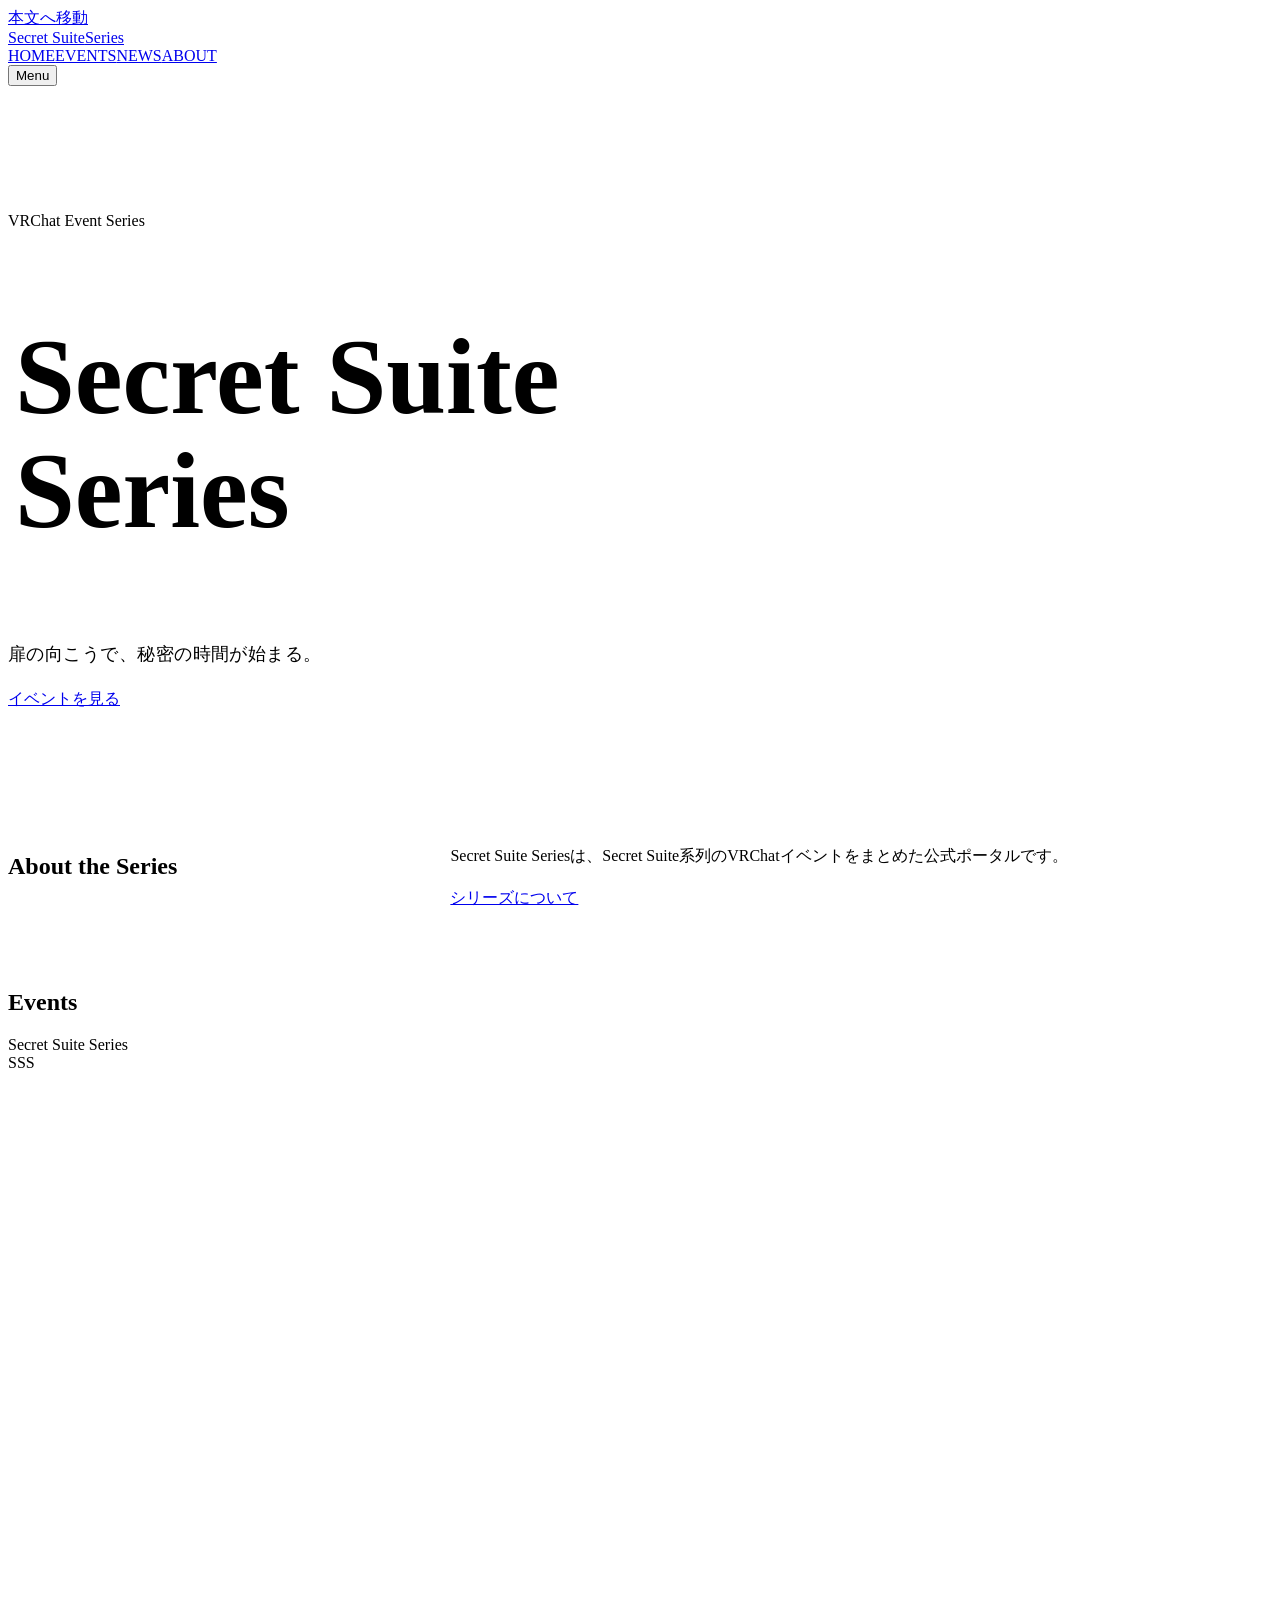
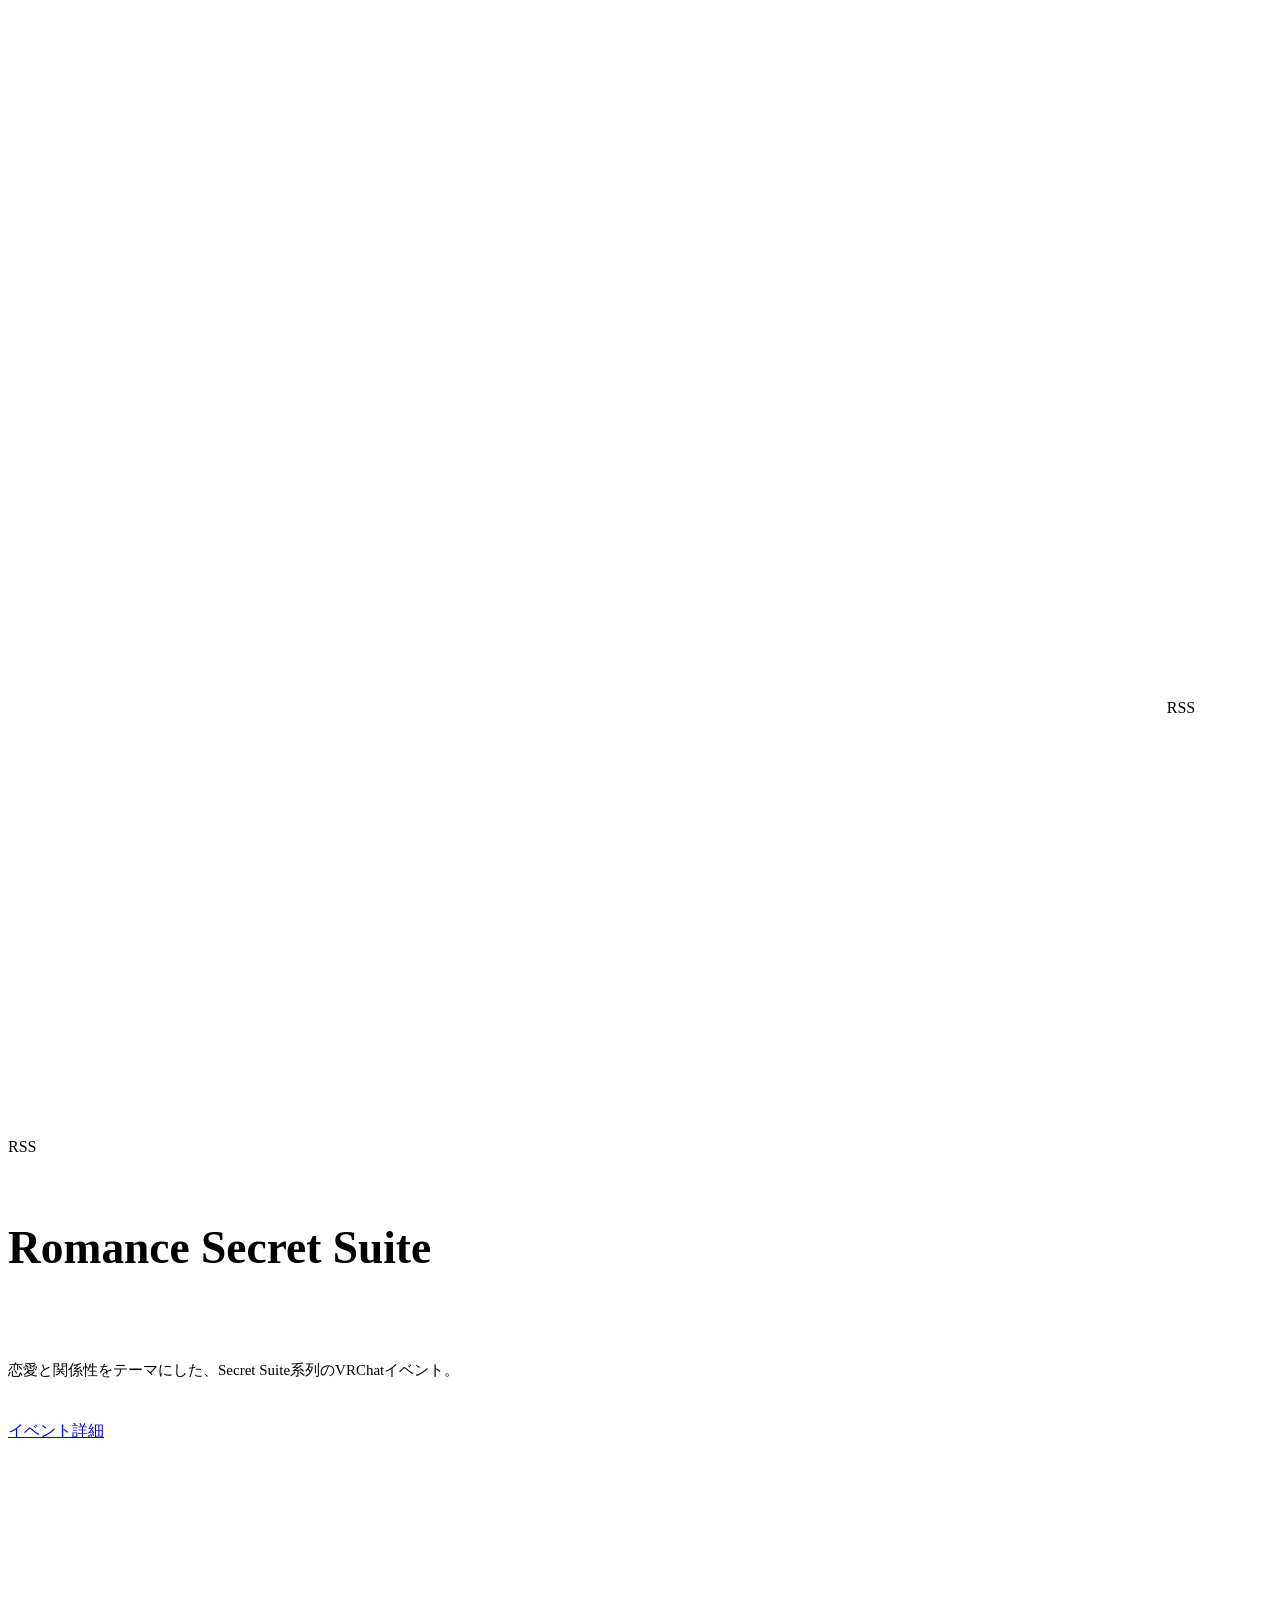
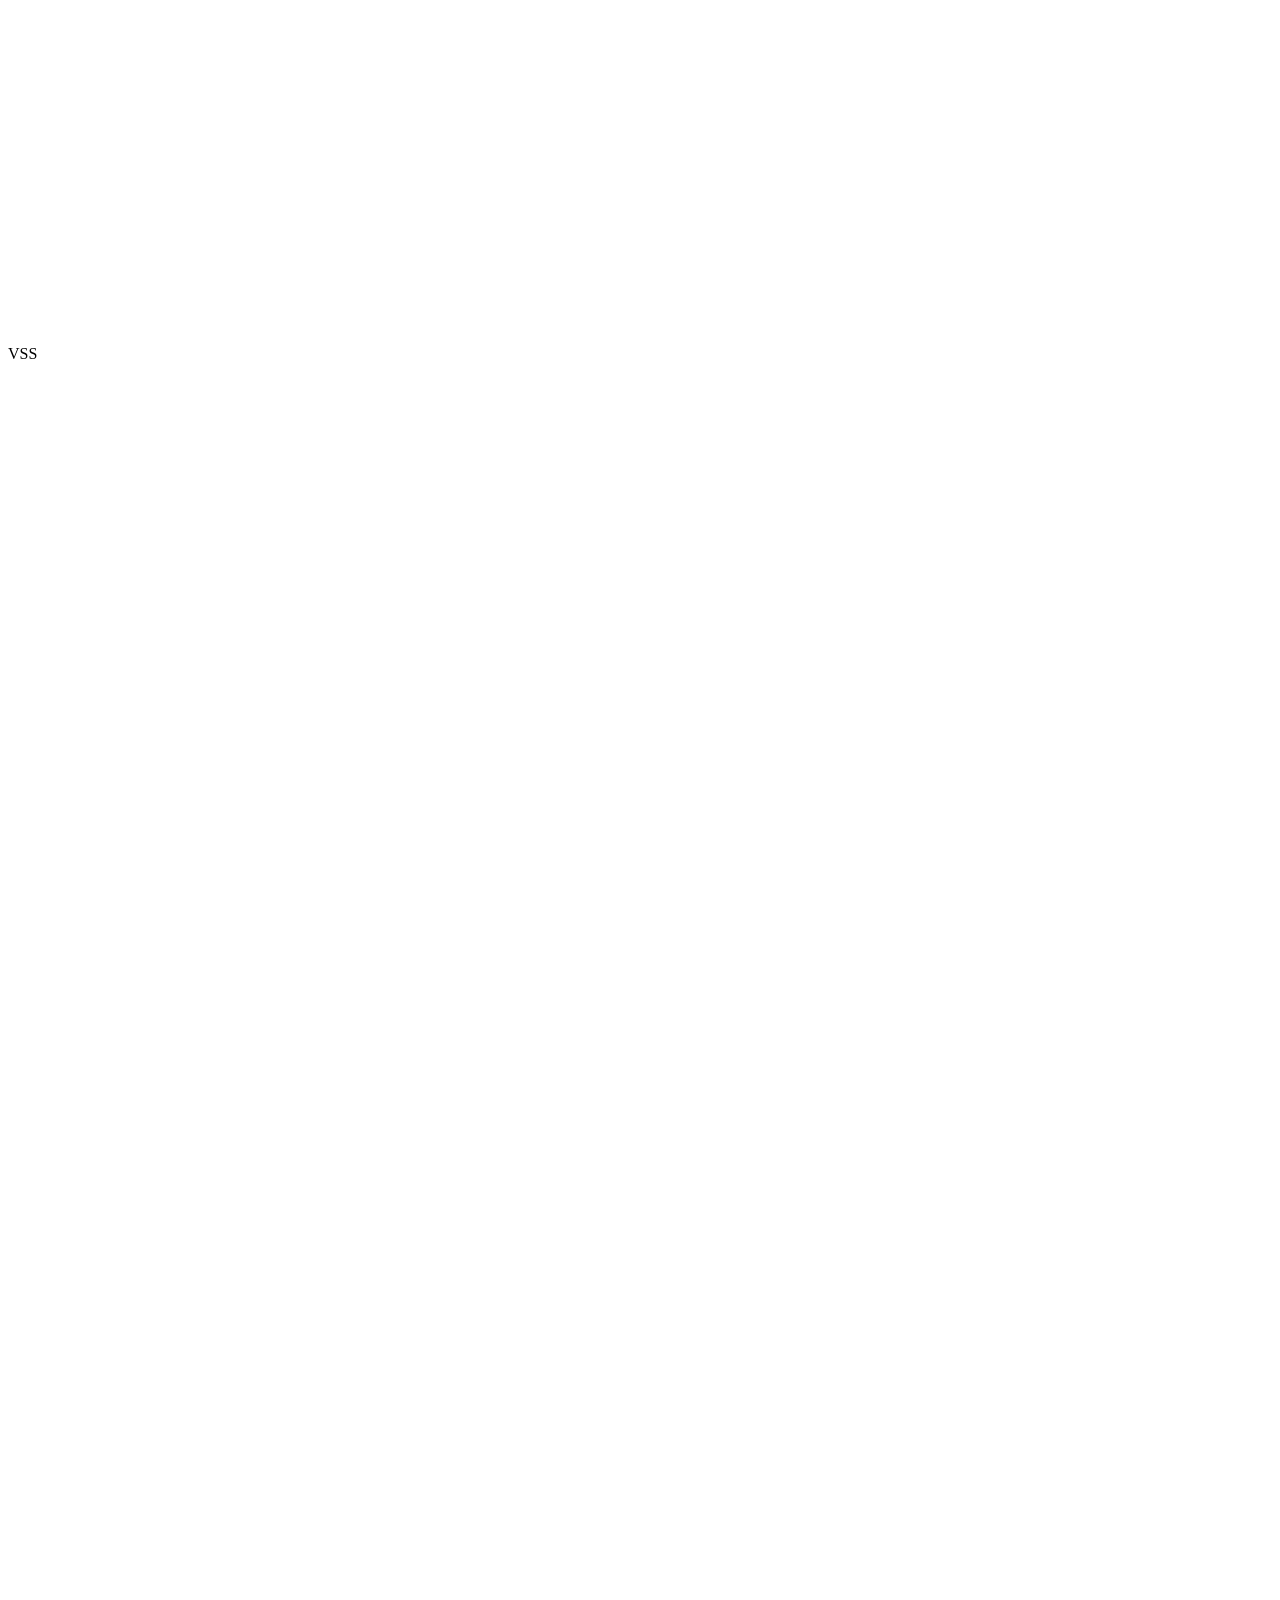
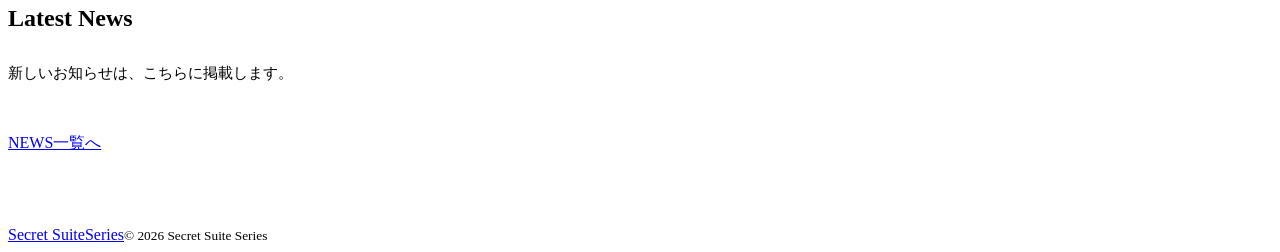
==== index.html @ 4179f8cc "Publish Secret Suite Series preview" ====
<!DOCTYPE html><html lang="ja"><head><meta charset="UTF-8"><meta name="viewport" content="width=device-width, initial-scale=1, viewport-fit=cover"><title>Secret Suite Series</title><meta name="description" content="Secret Suite系列のVRChatイベントをまとめた公式ポータルサイト。"><meta name="theme-color" content="#ffffff"><meta name="robots" content="noindex, nofollow"><link rel="canonical" href="https://sora-lice.github.io/secret-suite-series-preview/"><meta property="og:site_name" content="Secret Suite Series"><meta property="og:locale" content="ja_JP"><meta property="og:type" content="website"><meta property="og:title" content="Secret Suite Series"><meta property="og:description" content="Secret Suite系列のVRChatイベントをまとめた公式ポータルサイト。"><meta property="og:url" content="https://sora-lice.github.io/secret-suite-series-preview/"><meta name="twitter:card" content="summary_large_image"><meta name="twitter:title" content="Secret Suite Series"><meta name="twitter:description" content="Secret Suite系列のVRChatイベントをまとめた公式ポータルサイト。"><meta property="og:image" content="https://sora-lice.github.io/secret-suite-series-preview/og/home.png"><meta property="og:image:type" content="image/png"><meta property="og:image:width" content="1200"><meta property="og:image:height" content="630"><meta property="og:image:alt" content="Secret Suite Series"><meta name="twitter:image" content="https://sora-lice.github.io/secret-suite-series-preview/og/home.png"><meta name="twitter:image:alt" content="Secret Suite Series"><script type="application/ld+json">{"@context":"https://schema.org","@graph":[{"@type":"WebPage","@id":"https://sora-lice.github.io/secret-suite-series-preview/#webpage","url":"https://sora-lice.github.io/secret-suite-series-preview/","name":"Secret Suite Series","description":"Secret Suite系列のVRChatイベントをまとめた公式ポータルサイト。","inLanguage":"ja","isPartOf":{"@id":"https://sora-lice.github.io/secret-suite-series-preview/#website"}},{"@type":"WebSite","@id":"https://sora-lice.github.io/secret-suite-series-preview/#website","name":"Secret Suite Series","description":"Secret Suite系列のVRChatイベントをまとめた公式ポータルサイト。","url":"https://sora-lice.github.io/secret-suite-series-preview/","inLanguage":"ja"}]}</script><link rel="preload" href="/secret-suite-series-preview/_astro/allura-latin-400-normal.4sUZKTf1.woff2" as="font" type="font/woff2" crossorigin="anonymous"><link rel="stylesheet" href="/secret-suite-series-preview/_astro/SiteLayout.DGw9zX6J.css"><style>.event-feature{grid-template-columns:62% 1fr;align-items:stretch;gap:5%;display:grid}.event-feature:nth-child(2n){grid-template-columns:1fr 62%}.event-feature:nth-child(2n) .event-feature__media{order:2}.event-feature__media{aspect-ratio:16/10;border:1px solid var(--line)}.event-feature__content{flex-direction:column;justify-content:center;align-items:flex-start;gap:22px;min-width:0;padding-block:28px;display:flex}.event-feature__meta{flex-wrap:wrap;align-items:center;gap:12px 18px;display:flex}.event-feature__status{color:var(--muted);font-size:12px}.event-feature__title{font-family:var(--font-heading);color:var(--event-accent,var(--gold));text-wrap:balance;overflow-wrap:anywhere;font-size:clamp(32px,3.55vw,52px);line-height:1.1}.event-feature__summary{text-wrap:balance;font-size:15px;line-height:1.9}@media (width<=51.99rem){.event-feature,.event-feature:nth-child(2n){flex-direction:column;gap:0;display:flex}.event-feature:nth-child(2n) .event-feature__media{order:0}.event-feature__media{aspect-ratio:16/9}.event-feature__content{gap:16px;padding-block:26px 4px}.event-feature__title{max-width:22ch;font-size:40px}}@media (width<=40rem){.event-feature__media{aspect-ratio:4/3}.event-feature__title{font-size:36px;line-height:1.14}.event-feature__content{gap:14px;padding-block:22px 0}.event-feature__summary{font-size:16px}}
.hero{isolation:isolate;background:var(--surface);position:relative}.hero__visual{z-index:-1;background:var(--surface);position:absolute;inset:0}.hero__inner{align-items:flex-end;min-height:560px;padding-block:64px 54px;display:flex}.hero__content{width:100%}.hero__eyebrow{margin-bottom:20px}.hero__title{font-family:var(--font-script);color:var(--gold);padding-inline:7px;font-size:clamp(72px,8.4vw,132px);line-height:1.06}.hero__title span{display:block}.hero__copy{font-family:var(--font-japanese);letter-spacing:.025em;margin-top:24px;font-size:18px;line-height:1.9}.hero__phrase{max-width:100%;display:inline-block}.hero__action{margin-top:25px}.hero__rule{background:var(--line);transform-origin:50%;height:1px;display:block;position:absolute;inset:auto 0 0}.about-series{grid-template-columns:30% 1fr;align-items:center;gap:5%;padding-block:60px;display:grid}.about-series p{max-width:40em;font-size:16px;line-height:2}.about-series__content{min-width:0}.about-series__more{overflow-wrap:anywhere;max-width:100%;margin-top:20px}.events-showcase{padding-bottom:58px}.events-showcase__list{gap:64px;display:grid}.latest-news{padding-bottom:72px}.latest-news__more{margin-top:28px}.brand-message{justify-content:center;align-items:center;gap:28px;padding-block:30px 85px;display:flex}.brand-message__rule{background:var(--gold);flex:0 0 1px;height:64px;display:block}.brand-message p{font-family:var(--font-japanese);font-size:22px;line-height:2}@media (width<=51.99rem){.hero__inner{min-height:480px;padding-block:60px 45px}.hero__title{font-size:clamp(64px,10vw,94px)}.about-series{grid-template-columns:1fr;gap:22px;padding-block:44px}.events-showcase__list{gap:45px}}@media (width<=40rem){.hero__inner{min-height:444px;padding-block:56px 38px}.hero__title{padding-inline:4px;font-size:clamp(52px,16vw,80px);line-height:1.13}.hero__eyebrow{margin-bottom:22px;font-size:11px}.hero__copy{max-width:22em;margin-top:23px;font-size:16px}.hero__action{margin-top:22px}.about-series{padding-block:36px}.about-series p{font-size:16px}.events-showcase{padding-bottom:46px}.events-showcase__list{gap:42px}.latest-news{padding-bottom:44px}.brand-message{gap:20px;padding-block:20px 48px}.brand-message p{font-size:18px}}
.news-row{border-bottom:1px solid var(--line);overflow-wrap:anywhere;grid-template-columns:110px 130px minmax(0,1fr);gap:20px;padding-block:25px;font-size:15px;display:grid}.news-row time{color:var(--muted);grid-column:1;font-size:13px}.news-row__category{color:var(--muted);grid-column:2;font-size:13px}.news-row__title{grid-column:3}.news-row__title a{text-underline-offset:5px;min-width:44px;min-height:44px;text-decoration:underline;text-decoration-color:var(--line);display:inline-block}.news-row__title a:hover{text-decoration-color:var(--gold)}.news-empty{padding-block:12px 22px;font-size:15px}@media (width<=51.99rem){.news-row{grid-template-columns:110px minmax(0,1fr);gap:10px 18px}.news-row__title{grid-column:1/-1}}@media (width<=40rem){.news-row{font-size:16px}.news-row__title a{padding-block:8px}.news-empty{font-size:16px}}
</style></head><body><a class="skip-link" href="#main">本文へ移動</a><header class="site-header" id="home" data-site-header><div class="container site-header__inner"><a class="wordmark" href="/secret-suite-series-preview/#home" aria-label="Secret Suite Series ホーム"><span aria-hidden="true"><span>Secret Suite</span><span>Series</span></span></a><nav class="site-nav" aria-label="メインナビゲーション"><a href="/secret-suite-series-preview/#home" aria-current="page">HOME</a><a href="/secret-suite-series-preview/events/">EVENTS</a><a href="/secret-suite-series-preview/news/">NEWS</a><a href="/secret-suite-series-preview/about/">ABOUT</a></nav><button class="menu-toggle" type="button" aria-haspopup="dialog" aria-controls="site-menu" aria-expanded="false" data-menu-open hidden><span>Menu</span><span class="menu-toggle__lines" aria-hidden="true"></span></button></div></header><dialog class="site-menu" id="site-menu" aria-label="ナビゲーションメニュー"><div class="container site-menu__inner"><div class="site-menu__top"><a class="wordmark" href="/secret-suite-series-preview/#home" aria-label="Secret Suite Series ホーム"><span aria-hidden="true"><span>Secret Suite</span><span>Series</span></span></a><button class="menu-close" type="button" data-menu-close autofocus>Close</button></div><nav class="site-menu__navigation" aria-label="スマートフォンナビゲーション"><a href="/secret-suite-series-preview/#home" aria-current="page">HOME</a><a href="/secret-suite-series-preview/events/">EVENTS</a><a href="/secret-suite-series-preview/news/">NEWS</a><a href="/secret-suite-series-preview/about/">ABOUT</a></nav><p class="site-menu__signature">VRChat Event Series</p></div></dialog><script type="module">var e=document.querySelector(`[data-site-header]`),t=document.querySelector(`[data-menu-open]`),n=document.querySelector(`[data-menu-close]`),r=document.querySelector(`#site-menu`);e&&t&&n&&r&&typeof r.showModal==`function`&&(e.dataset.menuReady=`true`,t.hidden=!1,t.addEventListener(`click`,()=>{r.open||r.showModal(),t.setAttribute(`aria-expanded`,`true`)}),n.addEventListener(`click`,()=>r.close()),r.addEventListener(`close`,()=>t.setAttribute(`aria-expanded`,`false`)),r.querySelectorAll(`a`).forEach(e=>{e.addEventListener(`click`,()=>r.close())}),window.addEventListener(`resize`,()=>{if(!r.open||getComputedStyle(t).display!==`none`)return;let n=r.contains(document.activeElement);r.close(),n&&(e.querySelector(`.site-nav a[aria-current]`)??e.querySelector(`.site-nav a`))?.focus()},{passive:!0}));</script><main id="main" tabindex="-1"><section class="hero" aria-labelledby="series-title"><div class="media-frame hero__visual media-frame--empty" style="--image-position:50% 50%;--mobile-image-position:50% 50%" data-reveal="image"></div><div class="container hero__inner"><div class="hero__content"><p class="eyebrow hero__eyebrow">VRChat Event Series</p><h1 class="hero__title" id="series-title" data-reveal="heading"><span>Secret Suite</span><span>Series</span></h1><p class="hero__copy"><span class="hero__phrase">扉の向こうで、</span><span class="hero__phrase">秘密の時間が始まる。</span></p><a class="text-link hero__action" href="#events">イベントを見る</a></div></div><span class="hero__rule" aria-hidden="true" data-reveal="line"></span></section><section class="about-series container" id="about" aria-label="Secret Suite Seriesについて"><h2 class="eyebrow" data-reveal="heading">About the Series</h2><div class="about-series__content"><p>Secret Suite Seriesは、Secret Suite系列のVRChatイベントをまとめた公式ポータルです。</p><a class="text-link about-series__more" href="/secret-suite-series-preview/about/">シリーズについて</a></div></section><section class="events-showcase container" id="events" aria-labelledby="events-title"><div class="section-heading"><span class="section-heading__rule" aria-hidden="true" data-reveal="line"></span><div class="section-heading__inner"><h2 id="events-title" data-reveal="heading">Events</h2><span class="eyebrow section-heading__label">Secret Suite Series</span></div></div><div class="events-showcase__list"><article class="event-feature" aria-labelledby="event-sss" data-event-id="sss"><div class="media-frame event-feature__media media-frame--empty" style="--image-position:50% 50%;--mobile-image-position:50% 50%" data-reveal="image"><span class="media-frame__initials" aria-hidden="true">SSS</span></div><div class="event-feature__content"><div class="event-feature__meta"><span class="eyebrow">SSS</span></div><h3 class="event-feature__title" id="event-sss" data-reveal="heading">Sovereign’s Secret Suite</h3><a class="text-link" href="/secret-suite-series-preview/events/sss/">イベント詳細</a></div></article><article class="event-feature" aria-labelledby="event-rss" data-event-id="rss"><div class="media-frame event-feature__media media-frame--empty" style="--image-position:50% 50%;--mobile-image-position:50% 50%" data-reveal="image"><span class="media-frame__initials" aria-hidden="true">RSS</span></div><div class="event-feature__content"><div class="event-feature__meta"><span class="eyebrow">RSS</span></div><h3 class="event-feature__title" id="event-rss" data-reveal="heading">Romance Secret Suite</h3><p class="event-feature__summary">恋愛と関係性をテーマにした、Secret Suite系列のVRChatイベント。</p><a class="text-link" href="/secret-suite-series-preview/events/rss/">イベント詳細</a></div></article><article class="event-feature" aria-labelledby="event-vss" data-event-id="vss"><div class="media-frame event-feature__media media-frame--empty" style="--image-position:50% 50%;--mobile-image-position:50% 50%" data-reveal="image"><span class="media-frame__initials" aria-hidden="true">VSS</span></div><div class="event-feature__content"><div class="event-feature__meta"><span class="eyebrow">VSS</span></div><h3 class="event-feature__title" id="event-vss" data-reveal="heading">Veiled Secret Suite</h3><p class="event-feature__summary">和・洋・中など、さまざまな文化圏の姫がお忍びで集まる会員制の空間。姫自身がキャストとしてゲストを迎えます。</p><a class="text-link" href="/secret-suite-series-preview/events/vss/">イベント詳細</a></div></article></div></section><section class="latest-news container" id="news" aria-labelledby="news-title"><div class="section-heading"><span class="section-heading__rule" aria-hidden="true" data-reveal="line"></span><div class="section-heading__inner"><h2 id="news-title" data-reveal="heading">Latest News</h2></div></div><p class="news-empty">新しいお知らせは、こちらに掲載します。</p><div class="latest-news__more"><a class="text-link" href="/secret-suite-series-preview/news/">NEWS一覧へ</a></div></section></main><footer class="site-footer"><div class="container site-footer__inner"><a class="wordmark wordmark--footer" href="/secret-suite-series-preview/#home" aria-label="Secret Suite Series ホーム"><span aria-hidden="true"><span>Secret Suite</span><span>Series</span></span></a><small>© 2026 Secret Suite Series</small></div></footer><script type="module">var e=window.matchMedia(`(prefers-reduced-motion: reduce)`);if(!e.matches&&`IntersectionObserver`in window&&`animate`in Element.prototype){let t=new Set,n=new IntersectionObserver(r=>{for(let i of r){if(!i.isIntersecting)continue;let r=i.target;if(n.unobserve(r),e.matches)continue;let a=r.dataset.reveal===`line`,o=r.animate(a?[{transform:`scaleX(0)`,opacity:0},{transform:`scaleX(1)`,opacity:1}]:[{opacity:0},{opacity:1}],{duration:a?580:460,easing:`ease-out`});t.add(o),o.addEventListener(`finish`,()=>t.delete(o),{once:!0}),o.addEventListener(`cancel`,()=>t.delete(o),{once:!0})}},{threshold:.08});document.querySelectorAll(`[data-reveal]`).forEach(e=>n.observe(e)),e.addEventListener(`change`,e=>{e.matches&&(n.disconnect(),t.forEach(e=>e.cancel()))})}</script></body></html>
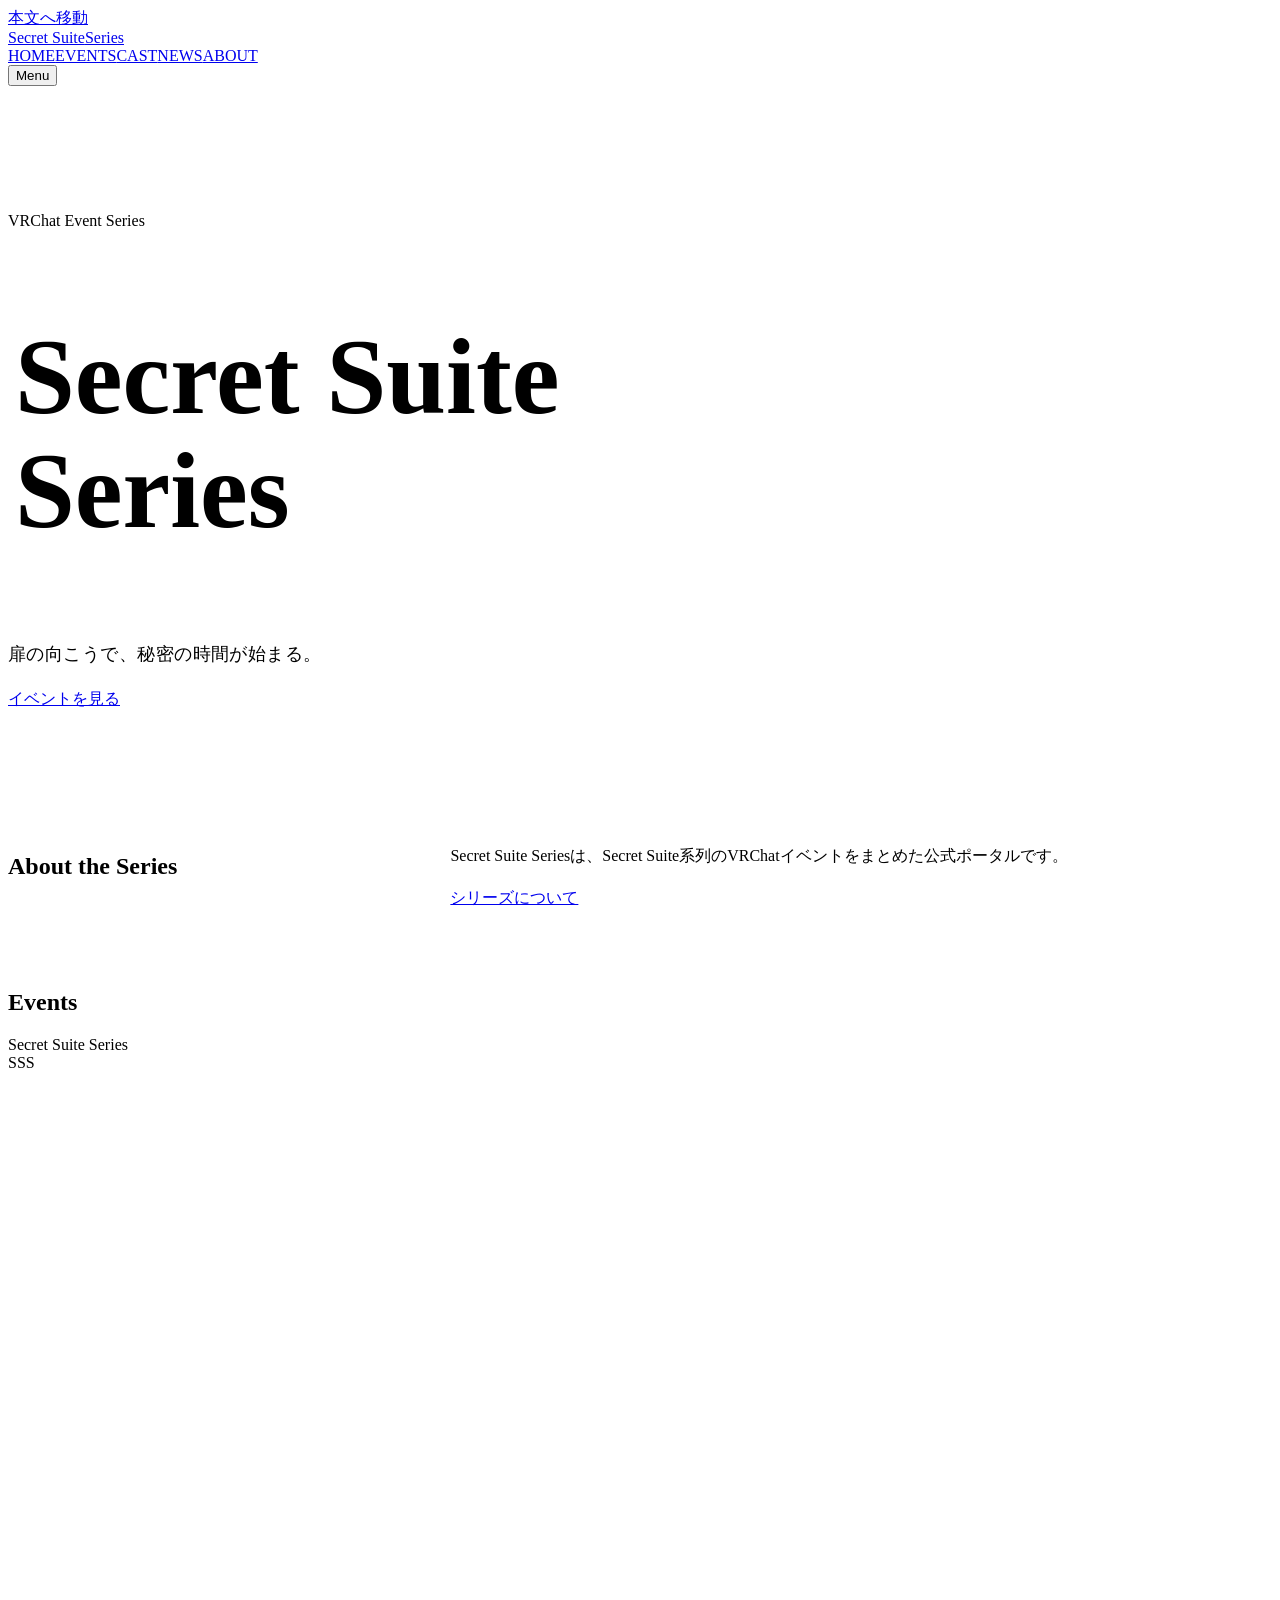
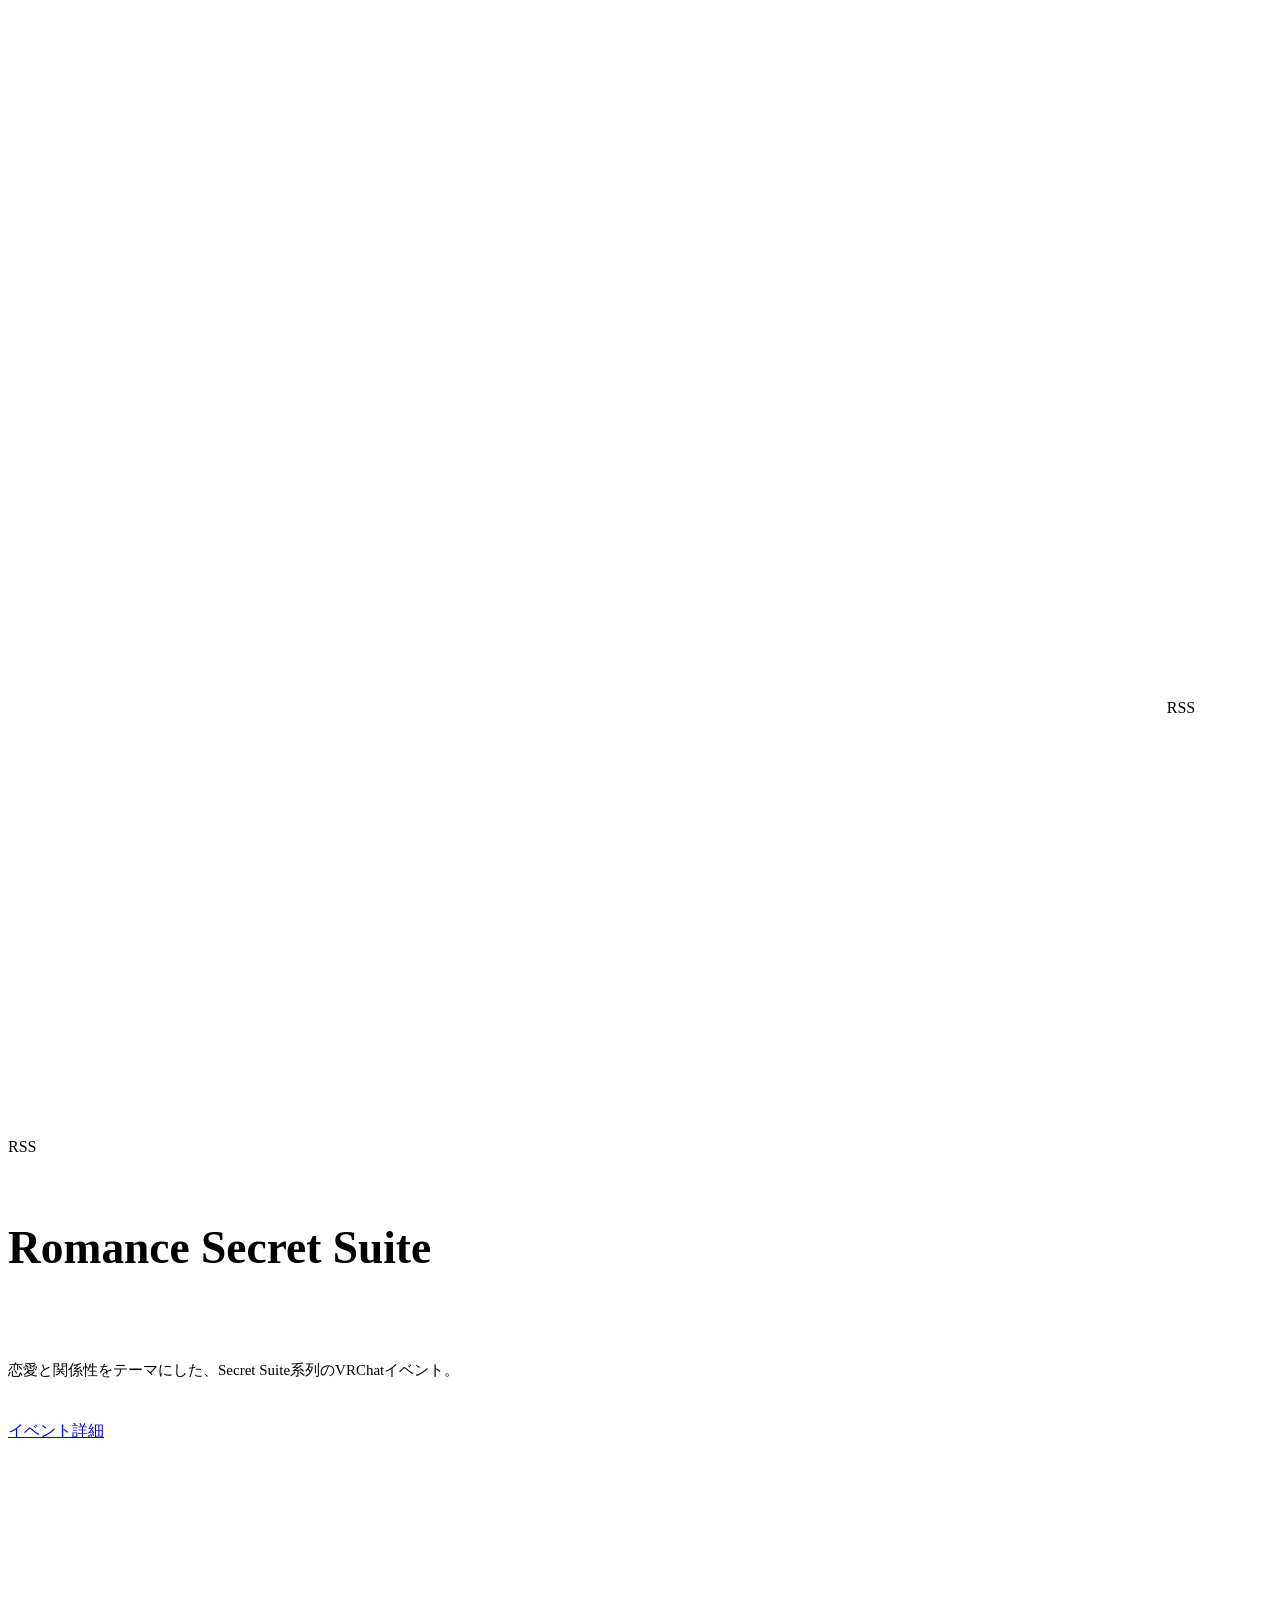
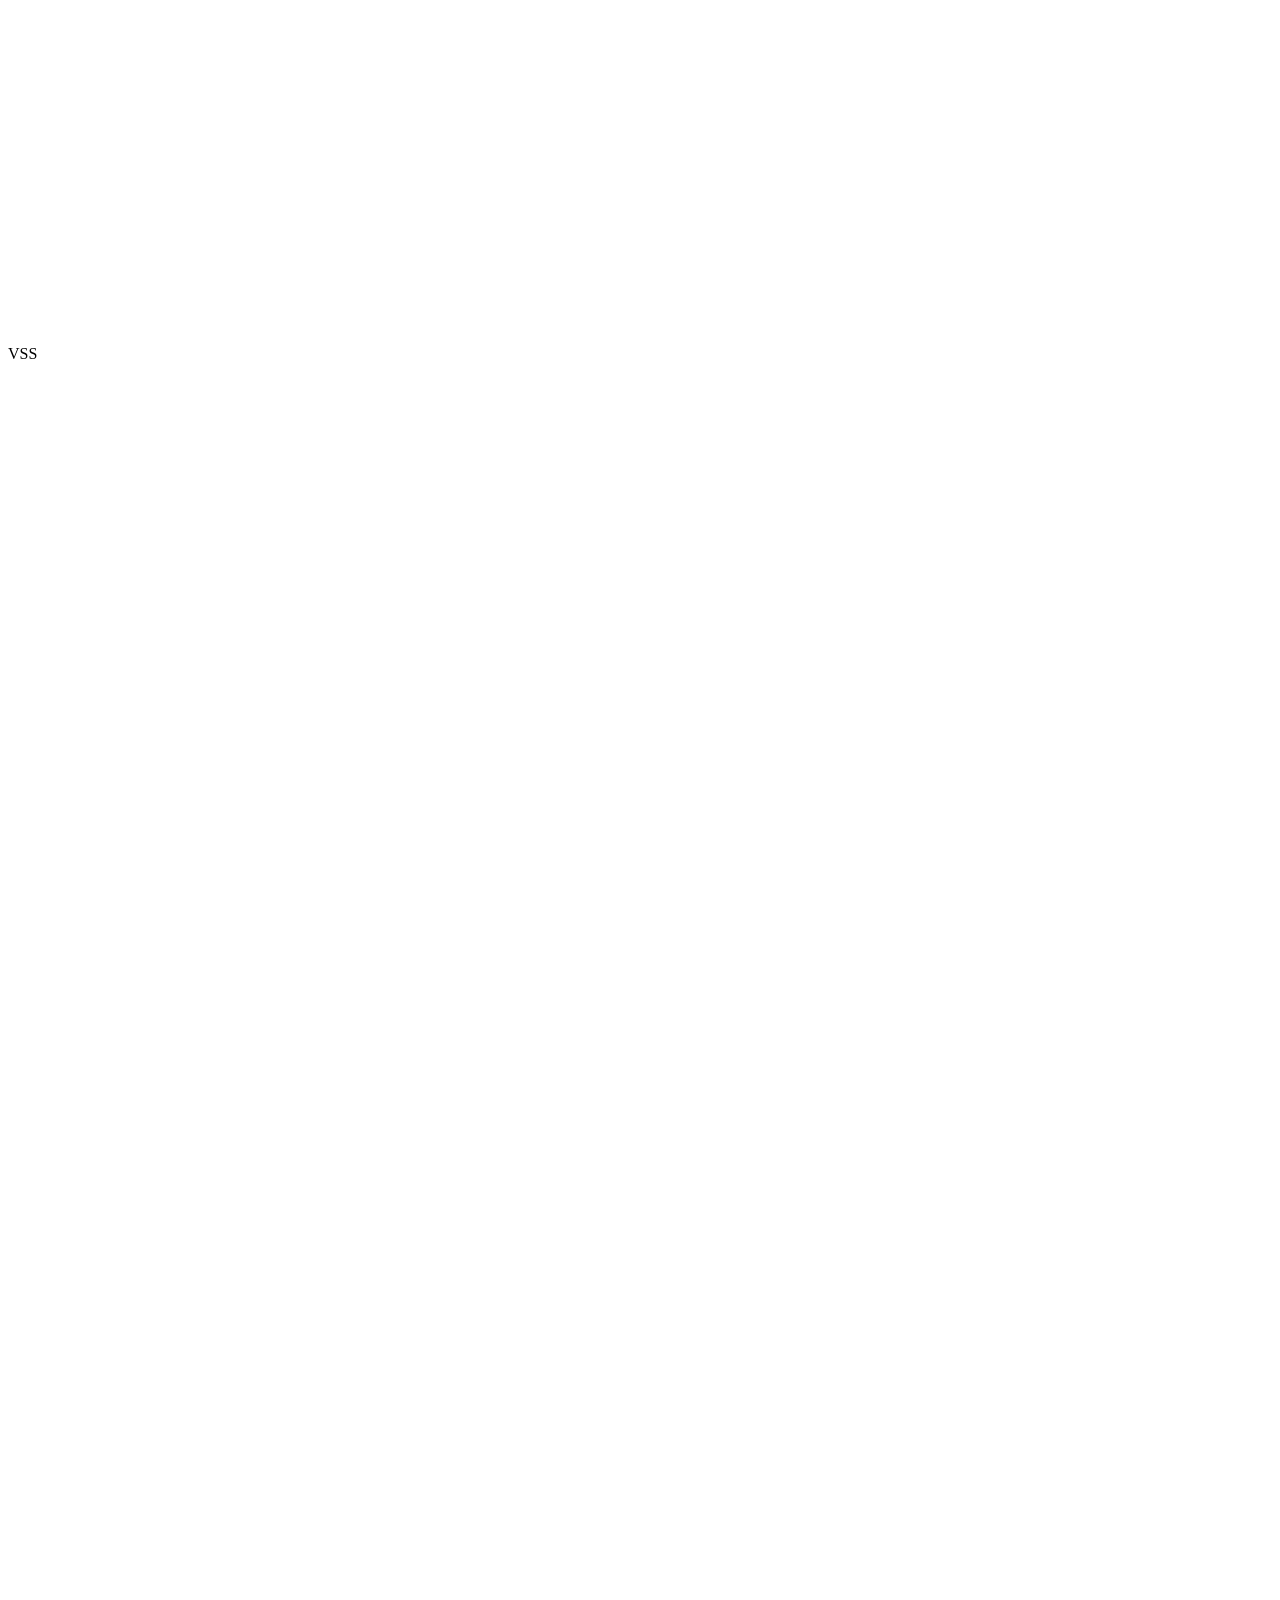
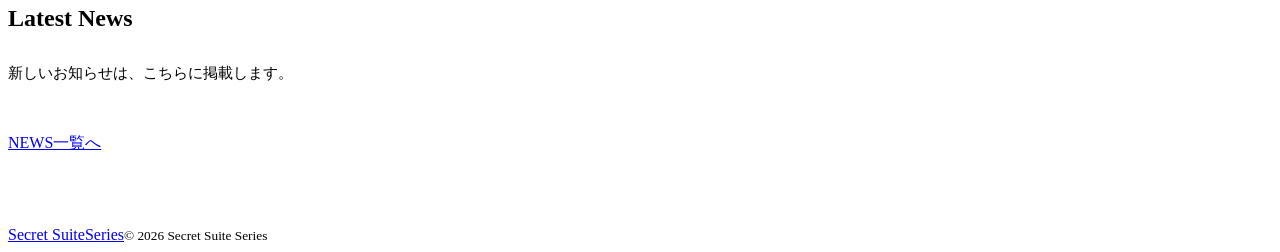
==== commit 809684bb: "Add cast directory and profile popups" ====
--- a/index.html
+++ b/index.html
@@ -1,4 +1,4 @@
-<!DOCTYPE html><html lang="ja"><head><meta charset="UTF-8"><meta name="viewport" content="width=device-width, initial-scale=1, viewport-fit=cover"><title>Secret Suite Series</title><meta name="description" content="Secret Suite系列のVRChatイベントをまとめた公式ポータルサイト。"><meta name="theme-color" content="#ffffff"><meta name="robots" content="noindex, nofollow"><link rel="canonical" href="https://sora-lice.github.io/secret-suite-series-preview/"><meta property="og:site_name" content="Secret Suite Series"><meta property="og:locale" content="ja_JP"><meta property="og:type" content="website"><meta property="og:title" content="Secret Suite Series"><meta property="og:description" content="Secret Suite系列のVRChatイベントをまとめた公式ポータルサイト。"><meta property="og:url" content="https://sora-lice.github.io/secret-suite-series-preview/"><meta name="twitter:card" content="summary_large_image"><meta name="twitter:title" content="Secret Suite Series"><meta name="twitter:description" content="Secret Suite系列のVRChatイベントをまとめた公式ポータルサイト。"><meta property="og:image" content="https://sora-lice.github.io/secret-suite-series-preview/og/home.png"><meta property="og:image:type" content="image/png"><meta property="og:image:width" content="1200"><meta property="og:image:height" content="630"><meta property="og:image:alt" content="Secret Suite Series"><meta name="twitter:image" content="https://sora-lice.github.io/secret-suite-series-preview/og/home.png"><meta name="twitter:image:alt" content="Secret Suite Series"><script type="application/ld+json">{"@context":"https://schema.org","@graph":[{"@type":"WebPage","@id":"https://sora-lice.github.io/secret-suite-series-preview/#webpage","url":"https://sora-lice.github.io/secret-suite-series-preview/","name":"Secret Suite Series","description":"Secret Suite系列のVRChatイベントをまとめた公式ポータルサイト。","inLanguage":"ja","isPartOf":{"@id":"https://sora-lice.github.io/secret-suite-series-preview/#website"}},{"@type":"WebSite","@id":"https://sora-lice.github.io/secret-suite-series-preview/#website","name":"Secret Suite Series","description":"Secret Suite系列のVRChatイベントをまとめた公式ポータルサイト。","url":"https://sora-lice.github.io/secret-suite-series-preview/","inLanguage":"ja"}]}</script><link rel="preload" href="/secret-suite-series-preview/_astro/allura-latin-400-normal.4sUZKTf1.woff2" as="font" type="font/woff2" crossorigin="anonymous"><link rel="stylesheet" href="/secret-suite-series-preview/_astro/SiteLayout.DGw9zX6J.css"><style>.event-feature{grid-template-columns:62% 1fr;align-items:stretch;gap:5%;display:grid}.event-feature:nth-child(2n){grid-template-columns:1fr 62%}.event-feature:nth-child(2n) .event-feature__media{order:2}.event-feature__media{aspect-ratio:16/10;border:1px solid var(--line)}.event-feature__content{flex-direction:column;justify-content:center;align-items:flex-start;gap:22px;min-width:0;padding-block:28px;display:flex}.event-feature__meta{flex-wrap:wrap;align-items:center;gap:12px 18px;display:flex}.event-feature__status{color:var(--muted);font-size:12px}.event-feature__title{font-family:var(--font-heading);color:var(--event-accent,var(--gold));text-wrap:balance;overflow-wrap:anywhere;font-size:clamp(32px,3.55vw,52px);line-height:1.1}.event-feature__summary{text-wrap:balance;font-size:15px;line-height:1.9}@media (width<=51.99rem){.event-feature,.event-feature:nth-child(2n){flex-direction:column;gap:0;display:flex}.event-feature:nth-child(2n) .event-feature__media{order:0}.event-feature__media{aspect-ratio:16/9}.event-feature__content{gap:16px;padding-block:26px 4px}.event-feature__title{max-width:22ch;font-size:40px}}@media (width<=40rem){.event-feature__media{aspect-ratio:4/3}.event-feature__title{font-size:36px;line-height:1.14}.event-feature__content{gap:14px;padding-block:22px 0}.event-feature__summary{font-size:16px}}
+<!DOCTYPE html><html lang="ja"><head><meta charset="UTF-8"><meta name="viewport" content="width=device-width, initial-scale=1, viewport-fit=cover"><title>Secret Suite Series</title><meta name="description" content="Secret Suite系列のVRChatイベントをまとめた公式ポータルサイト。"><meta name="theme-color" content="#ffffff"><meta name="robots" content="noindex, nofollow"><link rel="canonical" href="https://sora-lice.github.io/secret-suite-series-preview/"><meta property="og:site_name" content="Secret Suite Series"><meta property="og:locale" content="ja_JP"><meta property="og:type" content="website"><meta property="og:title" content="Secret Suite Series"><meta property="og:description" content="Secret Suite系列のVRChatイベントをまとめた公式ポータルサイト。"><meta property="og:url" content="https://sora-lice.github.io/secret-suite-series-preview/"><meta name="twitter:card" content="summary_large_image"><meta name="twitter:title" content="Secret Suite Series"><meta name="twitter:description" content="Secret Suite系列のVRChatイベントをまとめた公式ポータルサイト。"><meta property="og:image" content="https://sora-lice.github.io/secret-suite-series-preview/og/home.png"><meta property="og:image:type" content="image/png"><meta property="og:image:width" content="1200"><meta property="og:image:height" content="630"><meta property="og:image:alt" content="Secret Suite Series"><meta name="twitter:image" content="https://sora-lice.github.io/secret-suite-series-preview/og/home.png"><meta name="twitter:image:alt" content="Secret Suite Series"><script type="application/ld+json">{"@context":"https://schema.org","@graph":[{"@type":"WebPage","@id":"https://sora-lice.github.io/secret-suite-series-preview/#webpage","url":"https://sora-lice.github.io/secret-suite-series-preview/","name":"Secret Suite Series","description":"Secret Suite系列のVRChatイベントをまとめた公式ポータルサイト。","inLanguage":"ja","isPartOf":{"@id":"https://sora-lice.github.io/secret-suite-series-preview/#website"}},{"@type":"WebSite","@id":"https://sora-lice.github.io/secret-suite-series-preview/#website","name":"Secret Suite Series","description":"Secret Suite系列のVRChatイベントをまとめた公式ポータルサイト。","url":"https://sora-lice.github.io/secret-suite-series-preview/","inLanguage":"ja"}]}</script><link rel="preload" href="/secret-suite-series-preview/_astro/allura-latin-400-normal.4sUZKTf1.woff2" as="font" type="font/woff2" crossorigin="anonymous"><link rel="stylesheet" href="/secret-suite-series-preview/_astro/SiteLayout.B57GEKUj.css"><style>.event-feature{grid-template-columns:62% 1fr;align-items:stretch;gap:5%;display:grid}.event-feature:nth-child(2n){grid-template-columns:1fr 62%}.event-feature:nth-child(2n) .event-feature__media{order:2}.event-feature__media{aspect-ratio:16/10;border:1px solid var(--line)}.event-feature__content{flex-direction:column;justify-content:center;align-items:flex-start;gap:22px;min-width:0;padding-block:28px;display:flex}.event-feature__meta{flex-wrap:wrap;align-items:center;gap:12px 18px;display:flex}.event-feature__status{color:var(--muted);font-size:12px}.event-feature__title{font-family:var(--font-heading);color:var(--event-accent,var(--gold));text-wrap:balance;overflow-wrap:anywhere;font-size:clamp(32px,3.55vw,52px);line-height:1.1}.event-feature__summary{text-wrap:balance;font-size:15px;line-height:1.9}@media (width<=51.99rem){.event-feature,.event-feature:nth-child(2n){flex-direction:column;gap:0;display:flex}.event-feature:nth-child(2n) .event-feature__media{order:0}.event-feature__media{aspect-ratio:16/9}.event-feature__content{gap:16px;padding-block:26px 4px}.event-feature__title{max-width:22ch;font-size:40px}}@media (width<=40rem){.event-feature__media{aspect-ratio:4/3}.event-feature__title{font-size:36px;line-height:1.14}.event-feature__content{gap:14px;padding-block:22px 0}.event-feature__summary{font-size:16px}}
 .hero{isolation:isolate;background:var(--surface);position:relative}.hero__visual{z-index:-1;background:var(--surface);position:absolute;inset:0}.hero__inner{align-items:flex-end;min-height:560px;padding-block:64px 54px;display:flex}.hero__content{width:100%}.hero__eyebrow{margin-bottom:20px}.hero__title{font-family:var(--font-script);color:var(--gold);padding-inline:7px;font-size:clamp(72px,8.4vw,132px);line-height:1.06}.hero__title span{display:block}.hero__copy{font-family:var(--font-japanese);letter-spacing:.025em;margin-top:24px;font-size:18px;line-height:1.9}.hero__phrase{max-width:100%;display:inline-block}.hero__action{margin-top:25px}.hero__rule{background:var(--line);transform-origin:50%;height:1px;display:block;position:absolute;inset:auto 0 0}.about-series{grid-template-columns:30% 1fr;align-items:center;gap:5%;padding-block:60px;display:grid}.about-series p{max-width:40em;font-size:16px;line-height:2}.about-series__content{min-width:0}.about-series__more{overflow-wrap:anywhere;max-width:100%;margin-top:20px}.events-showcase{padding-bottom:58px}.events-showcase__list{gap:64px;display:grid}.latest-news{padding-bottom:72px}.latest-news__more{margin-top:28px}.brand-message{justify-content:center;align-items:center;gap:28px;padding-block:30px 85px;display:flex}.brand-message__rule{background:var(--gold);flex:0 0 1px;height:64px;display:block}.brand-message p{font-family:var(--font-japanese);font-size:22px;line-height:2}@media (width<=51.99rem){.hero__inner{min-height:480px;padding-block:60px 45px}.hero__title{font-size:clamp(64px,10vw,94px)}.about-series{grid-template-columns:1fr;gap:22px;padding-block:44px}.events-showcase__list{gap:45px}}@media (width<=40rem){.hero__inner{min-height:444px;padding-block:56px 38px}.hero__title{padding-inline:4px;font-size:clamp(52px,16vw,80px);line-height:1.13}.hero__eyebrow{margin-bottom:22px;font-size:11px}.hero__copy{max-width:22em;margin-top:23px;font-size:16px}.hero__action{margin-top:22px}.about-series{padding-block:36px}.about-series p{font-size:16px}.events-showcase{padding-bottom:46px}.events-showcase__list{gap:42px}.latest-news{padding-bottom:44px}.brand-message{gap:20px;padding-block:20px 48px}.brand-message p{font-size:18px}}
 .news-row{border-bottom:1px solid var(--line);overflow-wrap:anywhere;grid-template-columns:110px 130px minmax(0,1fr);gap:20px;padding-block:25px;font-size:15px;display:grid}.news-row time{color:var(--muted);grid-column:1;font-size:13px}.news-row__category{color:var(--muted);grid-column:2;font-size:13px}.news-row__title{grid-column:3}.news-row__title a{text-underline-offset:5px;min-width:44px;min-height:44px;text-decoration:underline;text-decoration-color:var(--line);display:inline-block}.news-row__title a:hover{text-decoration-color:var(--gold)}.news-empty{padding-block:12px 22px;font-size:15px}@media (width<=51.99rem){.news-row{grid-template-columns:110px minmax(0,1fr);gap:10px 18px}.news-row__title{grid-column:1/-1}}@media (width<=40rem){.news-row{font-size:16px}.news-row__title a{padding-block:8px}.news-empty{font-size:16px}}
-</style></head><body><a class="skip-link" href="#main">本文へ移動</a><header class="site-header" id="home" data-site-header><div class="container site-header__inner"><a class="wordmark" href="/secret-suite-series-preview/#home" aria-label="Secret Suite Series ホーム"><span aria-hidden="true"><span>Secret Suite</span><span>Series</span></span></a><nav class="site-nav" aria-label="メインナビゲーション"><a href="/secret-suite-series-preview/#home" aria-current="page">HOME</a><a href="/secret-suite-series-preview/events/">EVENTS</a><a href="/secret-suite-series-preview/news/">NEWS</a><a href="/secret-suite-series-preview/about/">ABOUT</a></nav><button class="menu-toggle" type="button" aria-haspopup="dialog" aria-controls="site-menu" aria-expanded="false" data-menu-open hidden><span>Menu</span><span class="menu-toggle__lines" aria-hidden="true"></span></button></div></header><dialog class="site-menu" id="site-menu" aria-label="ナビゲーションメニュー"><div class="container site-menu__inner"><div class="site-menu__top"><a class="wordmark" href="/secret-suite-series-preview/#home" aria-label="Secret Suite Series ホーム"><span aria-hidden="true"><span>Secret Suite</span><span>Series</span></span></a><button class="menu-close" type="button" data-menu-close autofocus>Close</button></div><nav class="site-menu__navigation" aria-label="スマートフォンナビゲーション"><a href="/secret-suite-series-preview/#home" aria-current="page">HOME</a><a href="/secret-suite-series-preview/events/">EVENTS</a><a href="/secret-suite-series-preview/news/">NEWS</a><a href="/secret-suite-series-preview/about/">ABOUT</a></nav><p class="site-menu__signature">VRChat Event Series</p></div></dialog><script type="module">var e=document.querySelector(`[data-site-header]`),t=document.querySelector(`[data-menu-open]`),n=document.querySelector(`[data-menu-close]`),r=document.querySelector(`#site-menu`);e&&t&&n&&r&&typeof r.showModal==`function`&&(e.dataset.menuReady=`true`,t.hidden=!1,t.addEventListener(`click`,()=>{r.open||r.showModal(),t.setAttribute(`aria-expanded`,`true`)}),n.addEventListener(`click`,()=>r.close()),r.addEventListener(`close`,()=>t.setAttribute(`aria-expanded`,`false`)),r.querySelectorAll(`a`).forEach(e=>{e.addEventListener(`click`,()=>r.close())}),window.addEventListener(`resize`,()=>{if(!r.open||getComputedStyle(t).display!==`none`)return;let n=r.contains(document.activeElement);r.close(),n&&(e.querySelector(`.site-nav a[aria-current]`)??e.querySelector(`.site-nav a`))?.focus()},{passive:!0}));</script><main id="main" tabindex="-1"><section class="hero" aria-labelledby="series-title"><div class="media-frame hero__visual media-frame--empty" style="--image-position:50% 50%;--mobile-image-position:50% 50%" data-reveal="image"></div><div class="container hero__inner"><div class="hero__content"><p class="eyebrow hero__eyebrow">VRChat Event Series</p><h1 class="hero__title" id="series-title" data-reveal="heading"><span>Secret Suite</span><span>Series</span></h1><p class="hero__copy"><span class="hero__phrase">扉の向こうで、</span><span class="hero__phrase">秘密の時間が始まる。</span></p><a class="text-link hero__action" href="#events">イベントを見る</a></div></div><span class="hero__rule" aria-hidden="true" data-reveal="line"></span></section><section class="about-series container" id="about" aria-label="Secret Suite Seriesについて"><h2 class="eyebrow" data-reveal="heading">About the Series</h2><div class="about-series__content"><p>Secret Suite Seriesは、Secret Suite系列のVRChatイベントをまとめた公式ポータルです。</p><a class="text-link about-series__more" href="/secret-suite-series-preview/about/">シリーズについて</a></div></section><section class="events-showcase container" id="events" aria-labelledby="events-title"><div class="section-heading"><span class="section-heading__rule" aria-hidden="true" data-reveal="line"></span><div class="section-heading__inner"><h2 id="events-title" data-reveal="heading">Events</h2><span class="eyebrow section-heading__label">Secret Suite Series</span></div></div><div class="events-showcase__list"><article class="event-feature" aria-labelledby="event-sss" data-event-id="sss"><div class="media-frame event-feature__media media-frame--empty" style="--image-position:50% 50%;--mobile-image-position:50% 50%" data-reveal="image"><span class="media-frame__initials" aria-hidden="true">SSS</span></div><div class="event-feature__content"><div class="event-feature__meta"><span class="eyebrow">SSS</span></div><h3 class="event-feature__title" id="event-sss" data-reveal="heading">Sovereign’s Secret Suite</h3><a class="text-link" href="/secret-suite-series-preview/events/sss/">イベント詳細</a></div></article><article class="event-feature" aria-labelledby="event-rss" data-event-id="rss"><div class="media-frame event-feature__media media-frame--empty" style="--image-position:50% 50%;--mobile-image-position:50% 50%" data-reveal="image"><span class="media-frame__initials" aria-hidden="true">RSS</span></div><div class="event-feature__content"><div class="event-feature__meta"><span class="eyebrow">RSS</span></div><h3 class="event-feature__title" id="event-rss" data-reveal="heading">Romance Secret Suite</h3><p class="event-feature__summary">恋愛と関係性をテーマにした、Secret Suite系列のVRChatイベント。</p><a class="text-link" href="/secret-suite-series-preview/events/rss/">イベント詳細</a></div></article><article class="event-feature" aria-labelledby="event-vss" data-event-id="vss"><div class="media-frame event-feature__media media-frame--empty" style="--image-position:50% 50%;--mobile-image-position:50% 50%" data-reveal="image"><span class="media-frame__initials" aria-hidden="true">VSS</span></div><div class="event-feature__content"><div class="event-feature__meta"><span class="eyebrow">VSS</span></div><h3 class="event-feature__title" id="event-vss" data-reveal="heading">Veiled Secret Suite</h3><p class="event-feature__summary">和・洋・中など、さまざまな文化圏の姫がお忍びで集まる会員制の空間。姫自身がキャストとしてゲストを迎えます。</p><a class="text-link" href="/secret-suite-series-preview/events/vss/">イベント詳細</a></div></article></div></section><section class="latest-news container" id="news" aria-labelledby="news-title"><div class="section-heading"><span class="section-heading__rule" aria-hidden="true" data-reveal="line"></span><div class="section-heading__inner"><h2 id="news-title" data-reveal="heading">Latest News</h2></div></div><p class="news-empty">新しいお知らせは、こちらに掲載します。</p><div class="latest-news__more"><a class="text-link" href="/secret-suite-series-preview/news/">NEWS一覧へ</a></div></section></main><footer class="site-footer"><div class="container site-footer__inner"><a class="wordmark wordmark--footer" href="/secret-suite-series-preview/#home" aria-label="Secret Suite Series ホーム"><span aria-hidden="true"><span>Secret Suite</span><span>Series</span></span></a><small>© 2026 Secret Suite Series</small></div></footer><script type="module">var e=window.matchMedia(`(prefers-reduced-motion: reduce)`);if(!e.matches&&`IntersectionObserver`in window&&`animate`in Element.prototype){let t=new Set,n=new IntersectionObserver(r=>{for(let i of r){if(!i.isIntersecting)continue;let r=i.target;if(n.unobserve(r),e.matches)continue;let a=r.dataset.reveal===`line`,o=r.animate(a?[{transform:`scaleX(0)`,opacity:0},{transform:`scaleX(1)`,opacity:1}]:[{opacity:0},{opacity:1}],{duration:a?580:460,easing:`ease-out`});t.add(o),o.addEventListener(`finish`,()=>t.delete(o),{once:!0}),o.addEventListener(`cancel`,()=>t.delete(o),{once:!0})}},{threshold:.08});document.querySelectorAll(`[data-reveal]`).forEach(e=>n.observe(e)),e.addEventListener(`change`,e=>{e.matches&&(n.disconnect(),t.forEach(e=>e.cancel()))})}</script></body></html>+</style></head><body><a class="skip-link" href="#main">本文へ移動</a><header class="site-header" id="home" data-site-header><div class="container site-header__inner"><a class="wordmark" href="/secret-suite-series-preview/#home" aria-label="Secret Suite Series ホーム"><span aria-hidden="true"><span>Secret Suite</span><span>Series</span></span></a><nav class="site-nav" aria-label="メインナビゲーション"><a href="/secret-suite-series-preview/#home" aria-current="page">HOME</a><a href="/secret-suite-series-preview/events/">EVENTS</a><a href="/secret-suite-series-preview/cast/">CAST</a><a href="/secret-suite-series-preview/news/">NEWS</a><a href="/secret-suite-series-preview/about/">ABOUT</a></nav><button class="menu-toggle" type="button" aria-haspopup="dialog" aria-controls="site-menu" aria-expanded="false" data-menu-open hidden><span>Menu</span><span class="menu-toggle__lines" aria-hidden="true"></span></button></div></header><dialog class="site-menu" id="site-menu" aria-label="ナビゲーションメニュー"><div class="container site-menu__inner"><div class="site-menu__top"><a class="wordmark" href="/secret-suite-series-preview/#home" aria-label="Secret Suite Series ホーム"><span aria-hidden="true"><span>Secret Suite</span><span>Series</span></span></a><button class="menu-close" type="button" data-menu-close autofocus>Close</button></div><nav class="site-menu__navigation" aria-label="スマートフォンナビゲーション"><a href="/secret-suite-series-preview/#home" aria-current="page">HOME</a><a href="/secret-suite-series-preview/events/">EVENTS</a><a href="/secret-suite-series-preview/cast/">CAST</a><a href="/secret-suite-series-preview/news/">NEWS</a><a href="/secret-suite-series-preview/about/">ABOUT</a></nav><p class="site-menu__signature">VRChat Event Series</p></div></dialog><script type="module">var e=document.querySelector(`[data-site-header]`),t=document.querySelector(`[data-menu-open]`),n=document.querySelector(`[data-menu-close]`),r=document.querySelector(`#site-menu`);e&&t&&n&&r&&typeof r.showModal==`function`&&(e.dataset.menuReady=`true`,t.hidden=!1,t.addEventListener(`click`,()=>{r.open||r.showModal(),t.setAttribute(`aria-expanded`,`true`)}),n.addEventListener(`click`,()=>r.close()),r.addEventListener(`close`,()=>t.setAttribute(`aria-expanded`,`false`)),r.querySelectorAll(`a`).forEach(e=>{e.addEventListener(`click`,()=>r.close())}),window.addEventListener(`resize`,()=>{if(!r.open||getComputedStyle(t).display!==`none`)return;let n=r.contains(document.activeElement);r.close(),n&&(e.querySelector(`.site-nav a[aria-current]`)??e.querySelector(`.site-nav a`))?.focus()},{passive:!0}));</script><main id="main" tabindex="-1"><section class="hero" aria-labelledby="series-title"><div class="media-frame hero__visual media-frame--empty" style="--image-position:50% 50%;--mobile-image-position:50% 50%" data-reveal="image"></div><div class="container hero__inner"><div class="hero__content"><p class="eyebrow hero__eyebrow">VRChat Event Series</p><h1 class="hero__title" id="series-title" data-reveal="heading"><span>Secret Suite</span><span>Series</span></h1><p class="hero__copy"><span class="hero__phrase">扉の向こうで、</span><span class="hero__phrase">秘密の時間が始まる。</span></p><a class="text-link hero__action" href="#events">イベントを見る</a></div></div><span class="hero__rule" aria-hidden="true" data-reveal="line"></span></section><section class="about-series container" id="about" aria-label="Secret Suite Seriesについて"><h2 class="eyebrow" data-reveal="heading">About the Series</h2><div class="about-series__content"><p>Secret Suite Seriesは、Secret Suite系列のVRChatイベントをまとめた公式ポータルです。</p><a class="text-link about-series__more" href="/secret-suite-series-preview/about/">シリーズについて</a></div></section><section class="events-showcase container" id="events" aria-labelledby="events-title"><div class="section-heading"><span class="section-heading__rule" aria-hidden="true" data-reveal="line"></span><div class="section-heading__inner"><h2 id="events-title" data-reveal="heading">Events</h2><span class="eyebrow section-heading__label">Secret Suite Series</span></div></div><div class="events-showcase__list"><article class="event-feature" aria-labelledby="event-sss" data-event-id="sss"><div class="media-frame event-feature__media media-frame--empty" style="--image-position:50% 50%;--mobile-image-position:50% 50%" data-reveal="image"><span class="media-frame__initials" aria-hidden="true">SSS</span></div><div class="event-feature__content"><div class="event-feature__meta"><span class="eyebrow">SSS</span></div><h3 class="event-feature__title" id="event-sss" data-reveal="heading">Sovereign’s Secret Suite</h3><a class="text-link" href="/secret-suite-series-preview/events/sss/">イベント詳細</a></div></article><article class="event-feature" aria-labelledby="event-rss" data-event-id="rss"><div class="media-frame event-feature__media media-frame--empty" style="--image-position:50% 50%;--mobile-image-position:50% 50%" data-reveal="image"><span class="media-frame__initials" aria-hidden="true">RSS</span></div><div class="event-feature__content"><div class="event-feature__meta"><span class="eyebrow">RSS</span></div><h3 class="event-feature__title" id="event-rss" data-reveal="heading">Romance Secret Suite</h3><p class="event-feature__summary">恋愛と関係性をテーマにした、Secret Suite系列のVRChatイベント。</p><a class="text-link" href="/secret-suite-series-preview/events/rss/">イベント詳細</a></div></article><article class="event-feature" aria-labelledby="event-vss" data-event-id="vss"><div class="media-frame event-feature__media media-frame--empty" style="--image-position:50% 50%;--mobile-image-position:50% 50%" data-reveal="image"><span class="media-frame__initials" aria-hidden="true">VSS</span></div><div class="event-feature__content"><div class="event-feature__meta"><span class="eyebrow">VSS</span></div><h3 class="event-feature__title" id="event-vss" data-reveal="heading">Veiled Secret Suite</h3><p class="event-feature__summary">和・洋・中など、さまざまな文化圏の姫がお忍びで集まる会員制の空間。姫自身がキャストとしてゲストを迎えます。</p><a class="text-link" href="/secret-suite-series-preview/events/vss/">イベント詳細</a></div></article></div></section><section class="latest-news container" id="news" aria-labelledby="news-title"><div class="section-heading"><span class="section-heading__rule" aria-hidden="true" data-reveal="line"></span><div class="section-heading__inner"><h2 id="news-title" data-reveal="heading">Latest News</h2></div></div><p class="news-empty">新しいお知らせは、こちらに掲載します。</p><div class="latest-news__more"><a class="text-link" href="/secret-suite-series-preview/news/">NEWS一覧へ</a></div></section></main><footer class="site-footer"><div class="container site-footer__inner"><a class="wordmark wordmark--footer" href="/secret-suite-series-preview/#home" aria-label="Secret Suite Series ホーム"><span aria-hidden="true"><span>Secret Suite</span><span>Series</span></span></a><small>© 2026 Secret Suite Series</small></div></footer><script type="module">var e=window.matchMedia(`(prefers-reduced-motion: reduce)`);if(!e.matches&&`IntersectionObserver`in window&&`animate`in Element.prototype){let t=new Set,n=new IntersectionObserver(r=>{for(let i of r){if(!i.isIntersecting)continue;let r=i.target;if(n.unobserve(r),e.matches)continue;let a=r.dataset.reveal===`line`,o=r.animate(a?[{transform:`scaleX(0)`,opacity:0},{transform:`scaleX(1)`,opacity:1}]:[{opacity:0},{opacity:1}],{duration:a?580:460,easing:`ease-out`});t.add(o),o.addEventListener(`finish`,()=>t.delete(o),{once:!0}),o.addEventListener(`cancel`,()=>t.delete(o),{once:!0})}},{threshold:.08});document.querySelectorAll(`[data-reveal]`).forEach(e=>n.observe(e)),e.addEventListener(`change`,e=>{e.matches&&(n.disconnect(),t.forEach(e=>e.cancel()))})}</script></body></html>
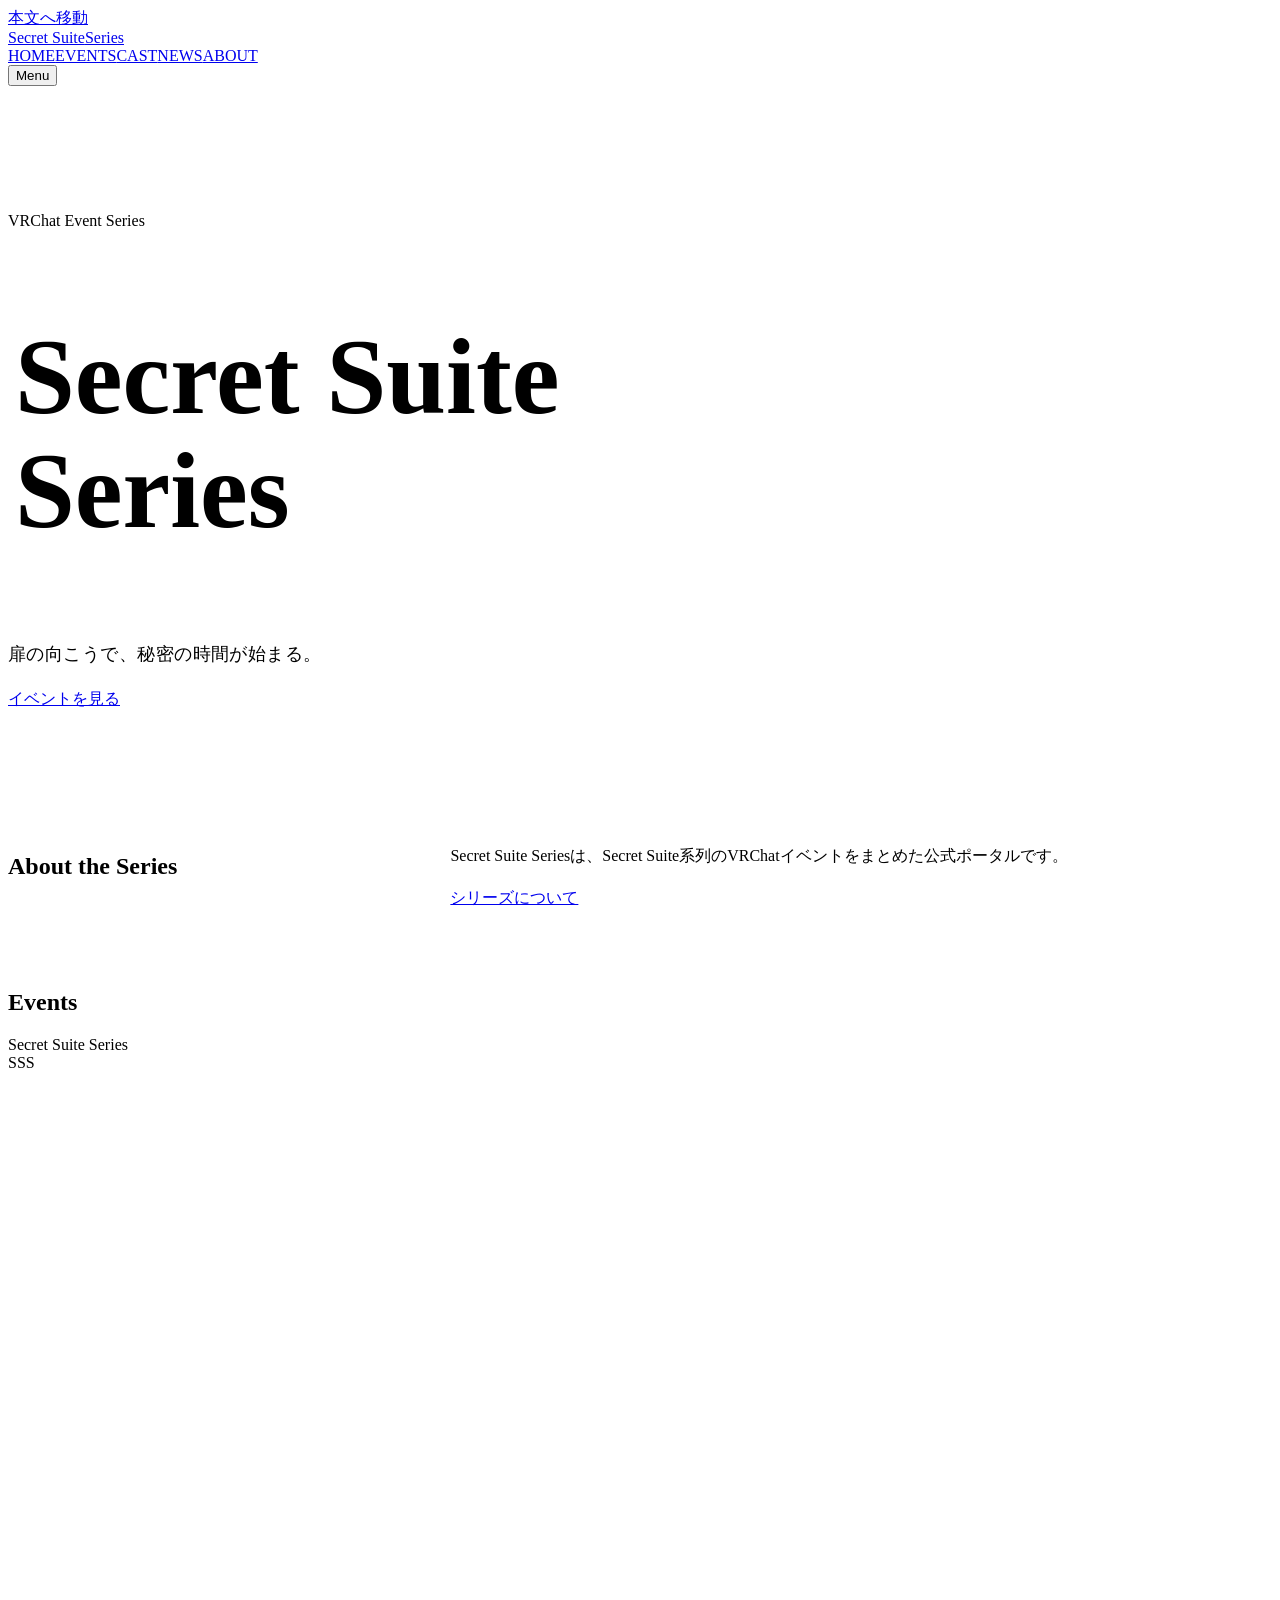
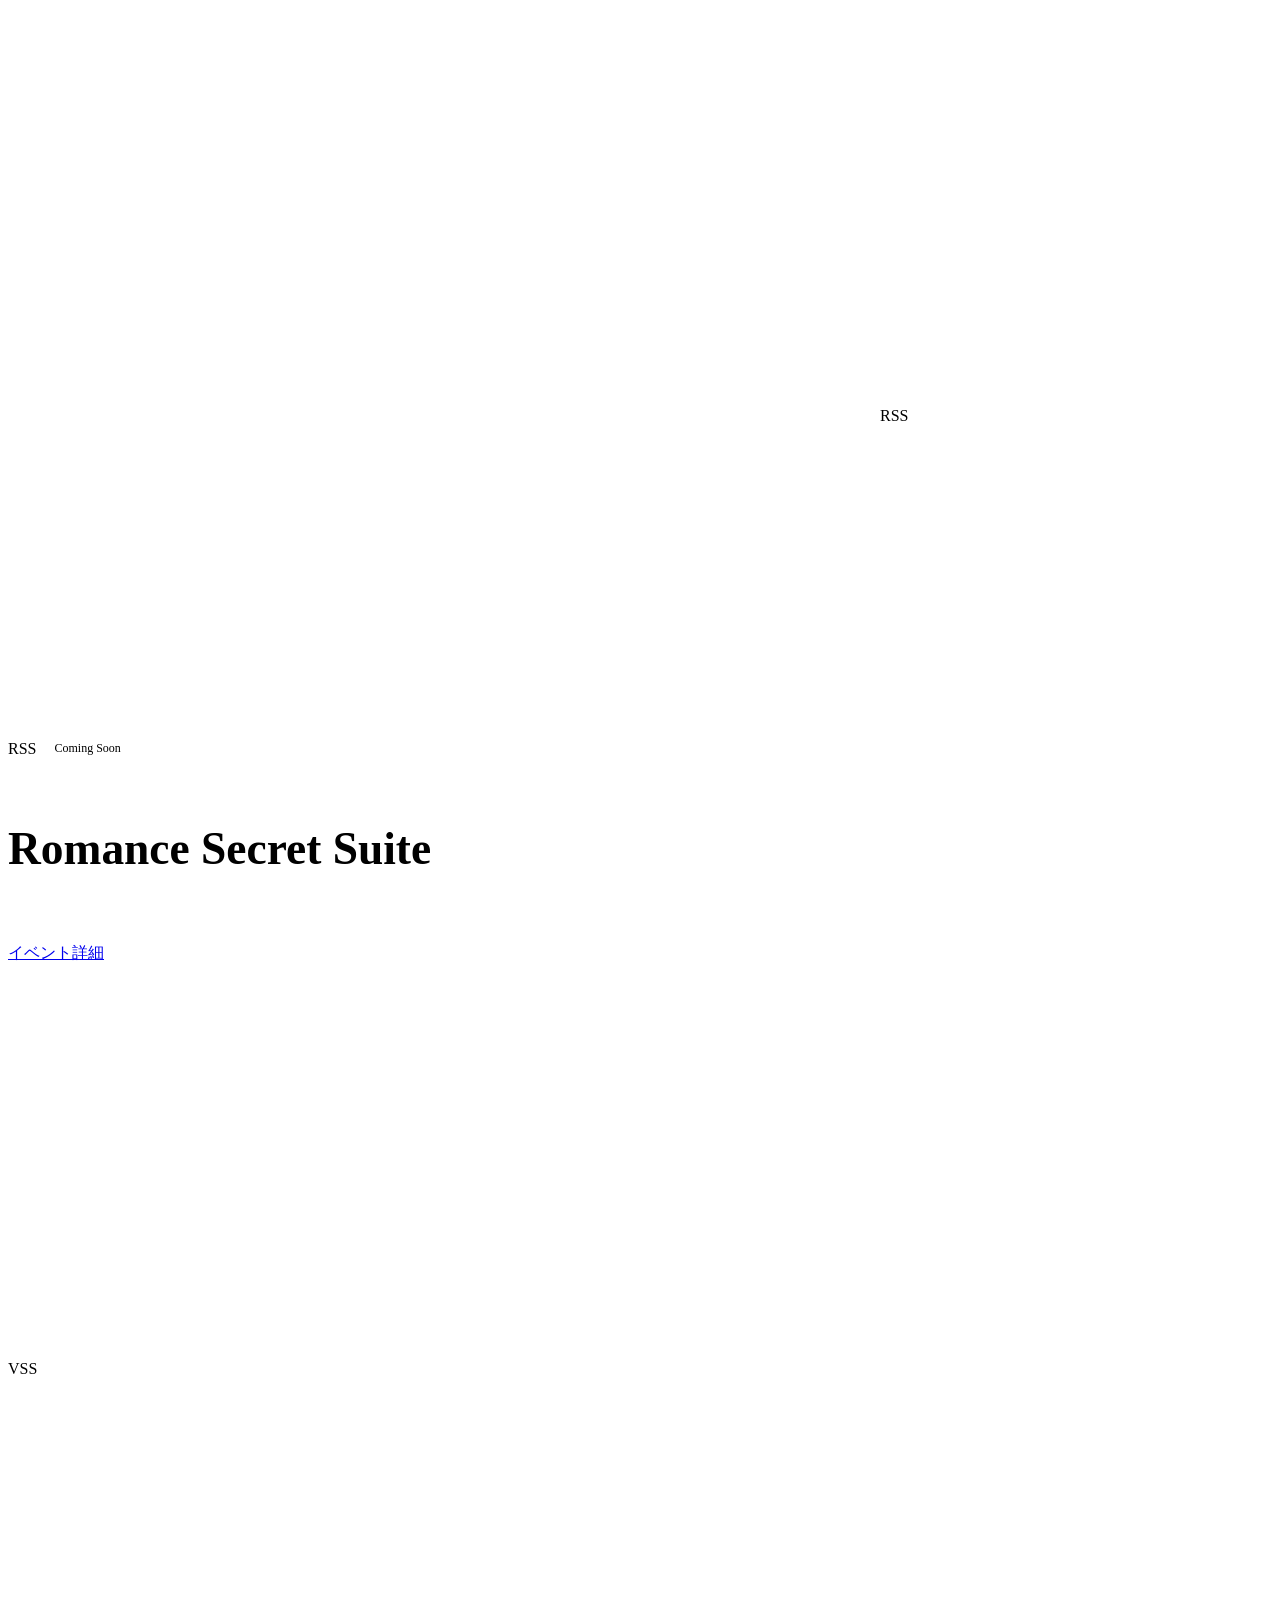
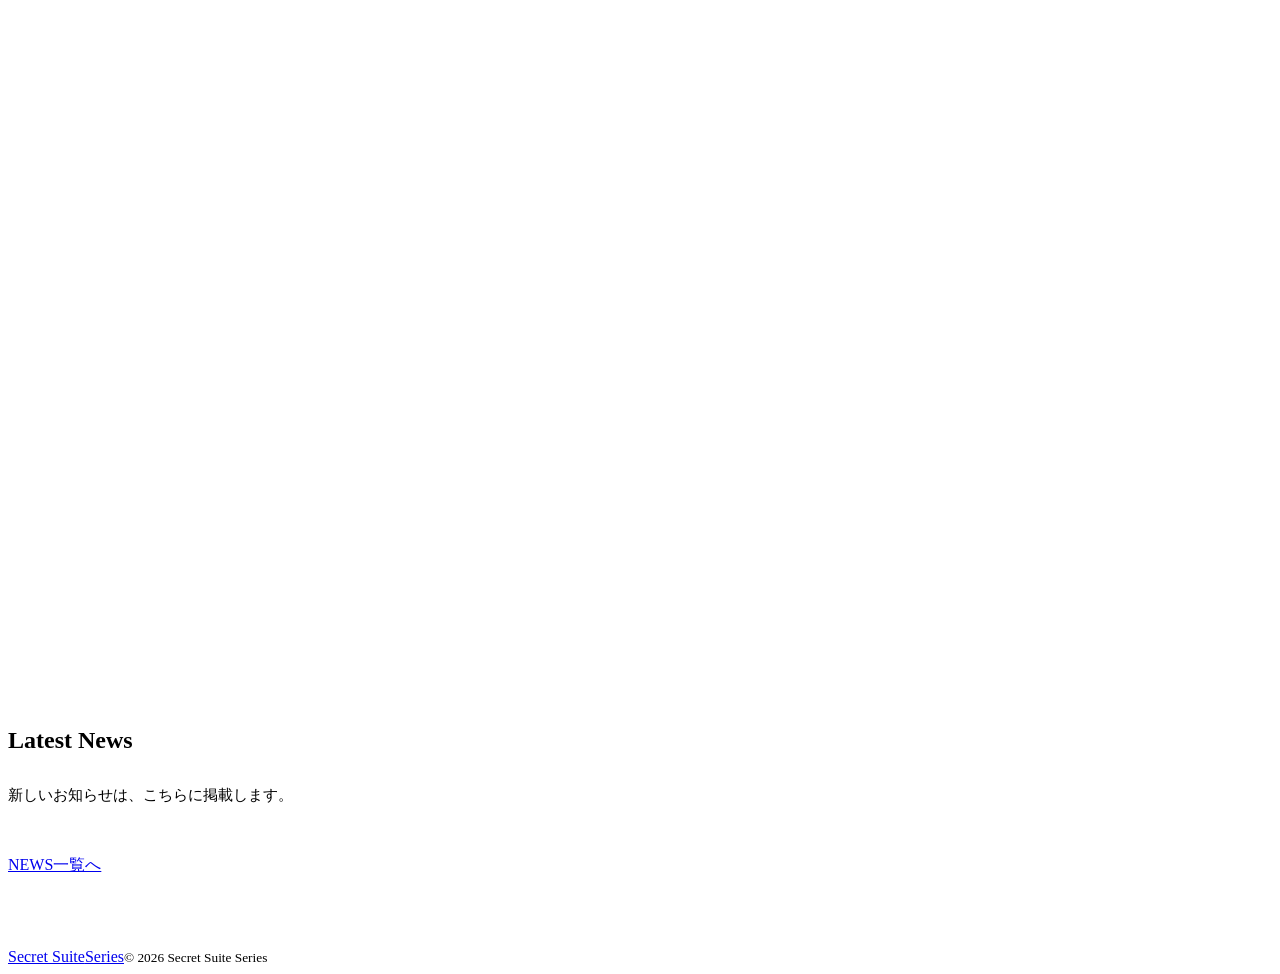
==== commit c00aa881: "Show RSS and VSS as Coming Soon without private details" ====
--- a/index.html
+++ b/index.html
@@ -1,4 +1,4 @@
-<!DOCTYPE html><html lang="ja"><head><meta charset="UTF-8"><meta name="viewport" content="width=device-width, initial-scale=1, viewport-fit=cover"><title>Secret Suite Series</title><meta name="description" content="Secret Suite系列のVRChatイベントをまとめた公式ポータルサイト。"><meta name="theme-color" content="#ffffff"><meta name="robots" content="noindex, nofollow"><link rel="canonical" href="https://sora-lice.github.io/secret-suite-series-preview/"><meta property="og:site_name" content="Secret Suite Series"><meta property="og:locale" content="ja_JP"><meta property="og:type" content="website"><meta property="og:title" content="Secret Suite Series"><meta property="og:description" content="Secret Suite系列のVRChatイベントをまとめた公式ポータルサイト。"><meta property="og:url" content="https://sora-lice.github.io/secret-suite-series-preview/"><meta name="twitter:card" content="summary_large_image"><meta name="twitter:title" content="Secret Suite Series"><meta name="twitter:description" content="Secret Suite系列のVRChatイベントをまとめた公式ポータルサイト。"><meta property="og:image" content="https://sora-lice.github.io/secret-suite-series-preview/og/home.png"><meta property="og:image:type" content="image/png"><meta property="og:image:width" content="1200"><meta property="og:image:height" content="630"><meta property="og:image:alt" content="Secret Suite Series"><meta name="twitter:image" content="https://sora-lice.github.io/secret-suite-series-preview/og/home.png"><meta name="twitter:image:alt" content="Secret Suite Series"><script type="application/ld+json">{"@context":"https://schema.org","@graph":[{"@type":"WebPage","@id":"https://sora-lice.github.io/secret-suite-series-preview/#webpage","url":"https://sora-lice.github.io/secret-suite-series-preview/","name":"Secret Suite Series","description":"Secret Suite系列のVRChatイベントをまとめた公式ポータルサイト。","inLanguage":"ja","isPartOf":{"@id":"https://sora-lice.github.io/secret-suite-series-preview/#website"}},{"@type":"WebSite","@id":"https://sora-lice.github.io/secret-suite-series-preview/#website","name":"Secret Suite Series","description":"Secret Suite系列のVRChatイベントをまとめた公式ポータルサイト。","url":"https://sora-lice.github.io/secret-suite-series-preview/","inLanguage":"ja"}]}</script><link rel="preload" href="/secret-suite-series-preview/_astro/allura-latin-400-normal.4sUZKTf1.woff2" as="font" type="font/woff2" crossorigin="anonymous"><link rel="stylesheet" href="/secret-suite-series-preview/_astro/SiteLayout.B57GEKUj.css"><style>.event-feature{grid-template-columns:62% 1fr;align-items:stretch;gap:5%;display:grid}.event-feature:nth-child(2n){grid-template-columns:1fr 62%}.event-feature:nth-child(2n) .event-feature__media{order:2}.event-feature__media{aspect-ratio:16/10;border:1px solid var(--line)}.event-feature__content{flex-direction:column;justify-content:center;align-items:flex-start;gap:22px;min-width:0;padding-block:28px;display:flex}.event-feature__meta{flex-wrap:wrap;align-items:center;gap:12px 18px;display:flex}.event-feature__status{color:var(--muted);font-size:12px}.event-feature__title{font-family:var(--font-heading);color:var(--event-accent,var(--gold));text-wrap:balance;overflow-wrap:anywhere;font-size:clamp(32px,3.55vw,52px);line-height:1.1}.event-feature__summary{text-wrap:balance;font-size:15px;line-height:1.9}@media (width<=51.99rem){.event-feature,.event-feature:nth-child(2n){flex-direction:column;gap:0;display:flex}.event-feature:nth-child(2n) .event-feature__media{order:0}.event-feature__media{aspect-ratio:16/9}.event-feature__content{gap:16px;padding-block:26px 4px}.event-feature__title{max-width:22ch;font-size:40px}}@media (width<=40rem){.event-feature__media{aspect-ratio:4/3}.event-feature__title{font-size:36px;line-height:1.14}.event-feature__content{gap:14px;padding-block:22px 0}.event-feature__summary{font-size:16px}}
+<!DOCTYPE html><html lang="ja"><head><meta charset="UTF-8"><meta name="viewport" content="width=device-width, initial-scale=1, viewport-fit=cover"><title>Secret Suite Series</title><meta name="description" content="Secret Suite系列のVRChatイベントをまとめた公式ポータルサイト。"><meta name="theme-color" content="#ffffff"><meta name="robots" content="noindex, nofollow"><link rel="canonical" href="https://sora-lice.github.io/secret-suite-series-preview/"><meta property="og:site_name" content="Secret Suite Series"><meta property="og:locale" content="ja_JP"><meta property="og:type" content="website"><meta property="og:title" content="Secret Suite Series"><meta property="og:description" content="Secret Suite系列のVRChatイベントをまとめた公式ポータルサイト。"><meta property="og:url" content="https://sora-lice.github.io/secret-suite-series-preview/"><meta name="twitter:card" content="summary_large_image"><meta name="twitter:title" content="Secret Suite Series"><meta name="twitter:description" content="Secret Suite系列のVRChatイベントをまとめた公式ポータルサイト。"><meta property="og:image" content="https://sora-lice.github.io/secret-suite-series-preview/og/home.png"><meta property="og:image:type" content="image/png"><meta property="og:image:width" content="1200"><meta property="og:image:height" content="630"><meta property="og:image:alt" content="Secret Suite Series"><meta name="twitter:image" content="https://sora-lice.github.io/secret-suite-series-preview/og/home.png"><meta name="twitter:image:alt" content="Secret Suite Series"><script type="application/ld+json">{"@context":"https://schema.org","@graph":[{"@type":"WebPage","@id":"https://sora-lice.github.io/secret-suite-series-preview/#webpage","url":"https://sora-lice.github.io/secret-suite-series-preview/","name":"Secret Suite Series","description":"Secret Suite系列のVRChatイベントをまとめた公式ポータルサイト。","inLanguage":"ja","isPartOf":{"@id":"https://sora-lice.github.io/secret-suite-series-preview/#website"}},{"@type":"WebSite","@id":"https://sora-lice.github.io/secret-suite-series-preview/#website","name":"Secret Suite Series","description":"Secret Suite系列のVRChatイベントをまとめた公式ポータルサイト。","url":"https://sora-lice.github.io/secret-suite-series-preview/","inLanguage":"ja"}]}</script><link rel="preload" href="/secret-suite-series-preview/_astro/allura-latin-400-normal.4sUZKTf1.woff2" as="font" type="font/woff2" crossorigin="anonymous"><link rel="stylesheet" href="/secret-suite-series-preview/_astro/SiteLayout.a9utygak.css"><style>.event-feature{grid-template-columns:62% 1fr;align-items:stretch;gap:5%;display:grid}.event-feature:nth-child(2n){grid-template-columns:1fr 62%}.event-feature:nth-child(2n) .event-feature__media{order:2}.event-feature__media{aspect-ratio:16/10;border:1px solid var(--line)}.event-feature__content{flex-direction:column;justify-content:center;align-items:flex-start;gap:22px;min-width:0;padding-block:28px;display:flex}.event-feature__meta{flex-wrap:wrap;align-items:center;gap:12px 18px;display:flex}.event-feature__status{color:var(--muted);font-size:12px}.event-feature__title{font-family:var(--font-heading);color:var(--event-accent,var(--gold));text-wrap:balance;overflow-wrap:anywhere;font-size:clamp(32px,3.55vw,52px);line-height:1.1}.event-feature__summary{text-wrap:balance;font-size:15px;line-height:1.9}@media (width<=51.99rem){.event-feature,.event-feature:nth-child(2n){flex-direction:column;gap:0;display:flex}.event-feature:nth-child(2n) .event-feature__media{order:0}.event-feature__media{aspect-ratio:16/9}.event-feature__content{gap:16px;padding-block:26px 4px}.event-feature__title{max-width:22ch;font-size:40px}}@media (width<=40rem){.event-feature__media{aspect-ratio:4/3}.event-feature__title{font-size:36px;line-height:1.14}.event-feature__content{gap:14px;padding-block:22px 0}.event-feature__summary{font-size:16px}}
 .hero{isolation:isolate;background:var(--surface);position:relative}.hero__visual{z-index:-1;background:var(--surface);position:absolute;inset:0}.hero__inner{align-items:flex-end;min-height:560px;padding-block:64px 54px;display:flex}.hero__content{width:100%}.hero__eyebrow{margin-bottom:20px}.hero__title{font-family:var(--font-script);color:var(--gold);padding-inline:7px;font-size:clamp(72px,8.4vw,132px);line-height:1.06}.hero__title span{display:block}.hero__copy{font-family:var(--font-japanese);letter-spacing:.025em;margin-top:24px;font-size:18px;line-height:1.9}.hero__phrase{max-width:100%;display:inline-block}.hero__action{margin-top:25px}.hero__rule{background:var(--line);transform-origin:50%;height:1px;display:block;position:absolute;inset:auto 0 0}.about-series{grid-template-columns:30% 1fr;align-items:center;gap:5%;padding-block:60px;display:grid}.about-series p{max-width:40em;font-size:16px;line-height:2}.about-series__content{min-width:0}.about-series__more{overflow-wrap:anywhere;max-width:100%;margin-top:20px}.events-showcase{padding-bottom:58px}.events-showcase__list{gap:64px;display:grid}.latest-news{padding-bottom:72px}.latest-news__more{margin-top:28px}.brand-message{justify-content:center;align-items:center;gap:28px;padding-block:30px 85px;display:flex}.brand-message__rule{background:var(--gold);flex:0 0 1px;height:64px;display:block}.brand-message p{font-family:var(--font-japanese);font-size:22px;line-height:2}@media (width<=51.99rem){.hero__inner{min-height:480px;padding-block:60px 45px}.hero__title{font-size:clamp(64px,10vw,94px)}.about-series{grid-template-columns:1fr;gap:22px;padding-block:44px}.events-showcase__list{gap:45px}}@media (width<=40rem){.hero__inner{min-height:444px;padding-block:56px 38px}.hero__title{padding-inline:4px;font-size:clamp(52px,16vw,80px);line-height:1.13}.hero__eyebrow{margin-bottom:22px;font-size:11px}.hero__copy{max-width:22em;margin-top:23px;font-size:16px}.hero__action{margin-top:22px}.about-series{padding-block:36px}.about-series p{font-size:16px}.events-showcase{padding-bottom:46px}.events-showcase__list{gap:42px}.latest-news{padding-bottom:44px}.brand-message{gap:20px;padding-block:20px 48px}.brand-message p{font-size:18px}}
 .news-row{border-bottom:1px solid var(--line);overflow-wrap:anywhere;grid-template-columns:110px 130px minmax(0,1fr);gap:20px;padding-block:25px;font-size:15px;display:grid}.news-row time{color:var(--muted);grid-column:1;font-size:13px}.news-row__category{color:var(--muted);grid-column:2;font-size:13px}.news-row__title{grid-column:3}.news-row__title a{text-underline-offset:5px;min-width:44px;min-height:44px;text-decoration:underline;text-decoration-color:var(--line);display:inline-block}.news-row__title a:hover{text-decoration-color:var(--gold)}.news-empty{padding-block:12px 22px;font-size:15px}@media (width<=51.99rem){.news-row{grid-template-columns:110px minmax(0,1fr);gap:10px 18px}.news-row__title{grid-column:1/-1}}@media (width<=40rem){.news-row{font-size:16px}.news-row__title a{padding-block:8px}.news-empty{font-size:16px}}
-</style></head><body><a class="skip-link" href="#main">本文へ移動</a><header class="site-header" id="home" data-site-header><div class="container site-header__inner"><a class="wordmark" href="/secret-suite-series-preview/#home" aria-label="Secret Suite Series ホーム"><span aria-hidden="true"><span>Secret Suite</span><span>Series</span></span></a><nav class="site-nav" aria-label="メインナビゲーション"><a href="/secret-suite-series-preview/#home" aria-current="page">HOME</a><a href="/secret-suite-series-preview/events/">EVENTS</a><a href="/secret-suite-series-preview/cast/">CAST</a><a href="/secret-suite-series-preview/news/">NEWS</a><a href="/secret-suite-series-preview/about/">ABOUT</a></nav><button class="menu-toggle" type="button" aria-haspopup="dialog" aria-controls="site-menu" aria-expanded="false" data-menu-open hidden><span>Menu</span><span class="menu-toggle__lines" aria-hidden="true"></span></button></div></header><dialog class="site-menu" id="site-menu" aria-label="ナビゲーションメニュー"><div class="container site-menu__inner"><div class="site-menu__top"><a class="wordmark" href="/secret-suite-series-preview/#home" aria-label="Secret Suite Series ホーム"><span aria-hidden="true"><span>Secret Suite</span><span>Series</span></span></a><button class="menu-close" type="button" data-menu-close autofocus>Close</button></div><nav class="site-menu__navigation" aria-label="スマートフォンナビゲーション"><a href="/secret-suite-series-preview/#home" aria-current="page">HOME</a><a href="/secret-suite-series-preview/events/">EVENTS</a><a href="/secret-suite-series-preview/cast/">CAST</a><a href="/secret-suite-series-preview/news/">NEWS</a><a href="/secret-suite-series-preview/about/">ABOUT</a></nav><p class="site-menu__signature">VRChat Event Series</p></div></dialog><script type="module">var e=document.querySelector(`[data-site-header]`),t=document.querySelector(`[data-menu-open]`),n=document.querySelector(`[data-menu-close]`),r=document.querySelector(`#site-menu`);e&&t&&n&&r&&typeof r.showModal==`function`&&(e.dataset.menuReady=`true`,t.hidden=!1,t.addEventListener(`click`,()=>{r.open||r.showModal(),t.setAttribute(`aria-expanded`,`true`)}),n.addEventListener(`click`,()=>r.close()),r.addEventListener(`close`,()=>t.setAttribute(`aria-expanded`,`false`)),r.querySelectorAll(`a`).forEach(e=>{e.addEventListener(`click`,()=>r.close())}),window.addEventListener(`resize`,()=>{if(!r.open||getComputedStyle(t).display!==`none`)return;let n=r.contains(document.activeElement);r.close(),n&&(e.querySelector(`.site-nav a[aria-current]`)??e.querySelector(`.site-nav a`))?.focus()},{passive:!0}));</script><main id="main" tabindex="-1"><section class="hero" aria-labelledby="series-title"><div class="media-frame hero__visual media-frame--empty" style="--image-position:50% 50%;--mobile-image-position:50% 50%" data-reveal="image"></div><div class="container hero__inner"><div class="hero__content"><p class="eyebrow hero__eyebrow">VRChat Event Series</p><h1 class="hero__title" id="series-title" data-reveal="heading"><span>Secret Suite</span><span>Series</span></h1><p class="hero__copy"><span class="hero__phrase">扉の向こうで、</span><span class="hero__phrase">秘密の時間が始まる。</span></p><a class="text-link hero__action" href="#events">イベントを見る</a></div></div><span class="hero__rule" aria-hidden="true" data-reveal="line"></span></section><section class="about-series container" id="about" aria-label="Secret Suite Seriesについて"><h2 class="eyebrow" data-reveal="heading">About the Series</h2><div class="about-series__content"><p>Secret Suite Seriesは、Secret Suite系列のVRChatイベントをまとめた公式ポータルです。</p><a class="text-link about-series__more" href="/secret-suite-series-preview/about/">シリーズについて</a></div></section><section class="events-showcase container" id="events" aria-labelledby="events-title"><div class="section-heading"><span class="section-heading__rule" aria-hidden="true" data-reveal="line"></span><div class="section-heading__inner"><h2 id="events-title" data-reveal="heading">Events</h2><span class="eyebrow section-heading__label">Secret Suite Series</span></div></div><div class="events-showcase__list"><article class="event-feature" aria-labelledby="event-sss" data-event-id="sss"><div class="media-frame event-feature__media media-frame--empty" style="--image-position:50% 50%;--mobile-image-position:50% 50%" data-reveal="image"><span class="media-frame__initials" aria-hidden="true">SSS</span></div><div class="event-feature__content"><div class="event-feature__meta"><span class="eyebrow">SSS</span></div><h3 class="event-feature__title" id="event-sss" data-reveal="heading">Sovereign’s Secret Suite</h3><a class="text-link" href="/secret-suite-series-preview/events/sss/">イベント詳細</a></div></article><article class="event-feature" aria-labelledby="event-rss" data-event-id="rss"><div class="media-frame event-feature__media media-frame--empty" style="--image-position:50% 50%;--mobile-image-position:50% 50%" data-reveal="image"><span class="media-frame__initials" aria-hidden="true">RSS</span></div><div class="event-feature__content"><div class="event-feature__meta"><span class="eyebrow">RSS</span></div><h3 class="event-feature__title" id="event-rss" data-reveal="heading">Romance Secret Suite</h3><p class="event-feature__summary">恋愛と関係性をテーマにした、Secret Suite系列のVRChatイベント。</p><a class="text-link" href="/secret-suite-series-preview/events/rss/">イベント詳細</a></div></article><article class="event-feature" aria-labelledby="event-vss" data-event-id="vss"><div class="media-frame event-feature__media media-frame--empty" style="--image-position:50% 50%;--mobile-image-position:50% 50%" data-reveal="image"><span class="media-frame__initials" aria-hidden="true">VSS</span></div><div class="event-feature__content"><div class="event-feature__meta"><span class="eyebrow">VSS</span></div><h3 class="event-feature__title" id="event-vss" data-reveal="heading">Veiled Secret Suite</h3><p class="event-feature__summary">和・洋・中など、さまざまな文化圏の姫がお忍びで集まる会員制の空間。姫自身がキャストとしてゲストを迎えます。</p><a class="text-link" href="/secret-suite-series-preview/events/vss/">イベント詳細</a></div></article></div></section><section class="latest-news container" id="news" aria-labelledby="news-title"><div class="section-heading"><span class="section-heading__rule" aria-hidden="true" data-reveal="line"></span><div class="section-heading__inner"><h2 id="news-title" data-reveal="heading">Latest News</h2></div></div><p class="news-empty">新しいお知らせは、こちらに掲載します。</p><div class="latest-news__more"><a class="text-link" href="/secret-suite-series-preview/news/">NEWS一覧へ</a></div></section></main><footer class="site-footer"><div class="container site-footer__inner"><a class="wordmark wordmark--footer" href="/secret-suite-series-preview/#home" aria-label="Secret Suite Series ホーム"><span aria-hidden="true"><span>Secret Suite</span><span>Series</span></span></a><small>© 2026 Secret Suite Series</small></div></footer><script type="module">var e=window.matchMedia(`(prefers-reduced-motion: reduce)`);if(!e.matches&&`IntersectionObserver`in window&&`animate`in Element.prototype){let t=new Set,n=new IntersectionObserver(r=>{for(let i of r){if(!i.isIntersecting)continue;let r=i.target;if(n.unobserve(r),e.matches)continue;let a=r.dataset.reveal===`line`,o=r.animate(a?[{transform:`scaleX(0)`,opacity:0},{transform:`scaleX(1)`,opacity:1}]:[{opacity:0},{opacity:1}],{duration:a?580:460,easing:`ease-out`});t.add(o),o.addEventListener(`finish`,()=>t.delete(o),{once:!0}),o.addEventListener(`cancel`,()=>t.delete(o),{once:!0})}},{threshold:.08});document.querySelectorAll(`[data-reveal]`).forEach(e=>n.observe(e)),e.addEventListener(`change`,e=>{e.matches&&(n.disconnect(),t.forEach(e=>e.cancel()))})}</script></body></html>+</style></head><body><a class="skip-link" href="#main">本文へ移動</a><header class="site-header" id="home" data-site-header><div class="container site-header__inner"><a class="wordmark" href="/secret-suite-series-preview/#home" aria-label="Secret Suite Series ホーム"><span aria-hidden="true"><span>Secret Suite</span><span>Series</span></span></a><nav class="site-nav" aria-label="メインナビゲーション"><a href="/secret-suite-series-preview/#home" aria-current="page">HOME</a><a href="/secret-suite-series-preview/events/">EVENTS</a><a href="/secret-suite-series-preview/cast/">CAST</a><a href="/secret-suite-series-preview/news/">NEWS</a><a href="/secret-suite-series-preview/about/">ABOUT</a></nav><button class="menu-toggle" type="button" aria-haspopup="dialog" aria-controls="site-menu" aria-expanded="false" data-menu-open hidden><span>Menu</span><span class="menu-toggle__lines" aria-hidden="true"></span></button></div></header><dialog class="site-menu" id="site-menu" aria-label="ナビゲーションメニュー"><div class="container site-menu__inner"><div class="site-menu__top"><a class="wordmark" href="/secret-suite-series-preview/#home" aria-label="Secret Suite Series ホーム"><span aria-hidden="true"><span>Secret Suite</span><span>Series</span></span></a><button class="menu-close" type="button" data-menu-close autofocus>Close</button></div><nav class="site-menu__navigation" aria-label="スマートフォンナビゲーション"><a href="/secret-suite-series-preview/#home" aria-current="page">HOME</a><a href="/secret-suite-series-preview/events/">EVENTS</a><a href="/secret-suite-series-preview/cast/">CAST</a><a href="/secret-suite-series-preview/news/">NEWS</a><a href="/secret-suite-series-preview/about/">ABOUT</a></nav><p class="site-menu__signature">VRChat Event Series</p></div></dialog><script type="module">var e=document.querySelector(`[data-site-header]`),t=document.querySelector(`[data-menu-open]`),n=document.querySelector(`[data-menu-close]`),r=document.querySelector(`#site-menu`);e&&t&&n&&r&&typeof r.showModal==`function`&&(e.dataset.menuReady=`true`,t.hidden=!1,t.addEventListener(`click`,()=>{r.open||r.showModal(),t.setAttribute(`aria-expanded`,`true`)}),n.addEventListener(`click`,()=>r.close()),r.addEventListener(`close`,()=>t.setAttribute(`aria-expanded`,`false`)),r.querySelectorAll(`a`).forEach(e=>{e.addEventListener(`click`,()=>r.close())}),window.addEventListener(`resize`,()=>{if(!r.open||getComputedStyle(t).display!==`none`)return;let n=r.contains(document.activeElement);r.close(),n&&(e.querySelector(`.site-nav a[aria-current]`)??e.querySelector(`.site-nav a`))?.focus()},{passive:!0}));</script><main id="main" tabindex="-1"><section class="hero" aria-labelledby="series-title"><div class="media-frame hero__visual media-frame--empty" style="--image-position:50% 50%;--mobile-image-position:50% 50%" data-reveal="image"></div><div class="container hero__inner"><div class="hero__content"><p class="eyebrow hero__eyebrow">VRChat Event Series</p><h1 class="hero__title" id="series-title" data-reveal="heading"><span>Secret Suite</span><span>Series</span></h1><p class="hero__copy"><span class="hero__phrase">扉の向こうで、</span><span class="hero__phrase">秘密の時間が始まる。</span></p><a class="text-link hero__action" href="#events">イベントを見る</a></div></div><span class="hero__rule" aria-hidden="true" data-reveal="line"></span></section><section class="about-series container" id="about" aria-label="Secret Suite Seriesについて"><h2 class="eyebrow" data-reveal="heading">About the Series</h2><div class="about-series__content"><p>Secret Suite Seriesは、Secret Suite系列のVRChatイベントをまとめた公式ポータルです。</p><a class="text-link about-series__more" href="/secret-suite-series-preview/about/">シリーズについて</a></div></section><section class="events-showcase container" id="events" aria-labelledby="events-title"><div class="section-heading"><span class="section-heading__rule" aria-hidden="true" data-reveal="line"></span><div class="section-heading__inner"><h2 id="events-title" data-reveal="heading">Events</h2><span class="eyebrow section-heading__label">Secret Suite Series</span></div></div><div class="events-showcase__list"><article class="event-feature" aria-labelledby="event-sss" data-event-id="sss"><div class="media-frame event-feature__media media-frame--empty" style="--image-position:50% 50%;--mobile-image-position:50% 50%" data-reveal="image"><span class="media-frame__initials" aria-hidden="true">SSS</span></div><div class="event-feature__content"><div class="event-feature__meta"><span class="eyebrow">SSS</span></div><h3 class="event-feature__title" id="event-sss" data-reveal="heading">Sovereign’s Secret Suite</h3><a class="text-link" href="/secret-suite-series-preview/events/sss/">イベント詳細</a></div></article><article class="event-feature" aria-labelledby="event-rss" data-event-id="rss"><div class="media-frame event-feature__media media-frame--empty" style="--image-position:50% 50%;--mobile-image-position:50% 50%" data-reveal="image"><span class="media-frame__initials" aria-hidden="true">RSS</span></div><div class="event-feature__content"><div class="event-feature__meta"><span class="eyebrow">RSS</span><span class="event-feature__status">Coming Soon</span></div><h3 class="event-feature__title" id="event-rss" data-reveal="heading">Romance Secret Suite</h3><a class="text-link" href="/secret-suite-series-preview/events/rss/">イベント詳細</a></div></article><article class="event-feature" aria-labelledby="event-vss" data-event-id="vss"><div class="media-frame event-feature__media media-frame--empty" style="--image-position:50% 50%;--mobile-image-position:50% 50%" data-reveal="image"><span class="media-frame__initials" aria-hidden="true">VSS</span></div><div class="event-feature__content"><div class="event-feature__meta"><span class="eyebrow">VSS</span><span class="event-feature__status">Coming Soon</span></div><h3 class="event-feature__title" id="event-vss" data-reveal="heading">Veiled Secret Suite</h3><a class="text-link" href="/secret-suite-series-preview/events/vss/">イベント詳細</a></div></article></div></section><section class="latest-news container" id="news" aria-labelledby="news-title"><div class="section-heading"><span class="section-heading__rule" aria-hidden="true" data-reveal="line"></span><div class="section-heading__inner"><h2 id="news-title" data-reveal="heading">Latest News</h2></div></div><p class="news-empty">新しいお知らせは、こちらに掲載します。</p><div class="latest-news__more"><a class="text-link" href="/secret-suite-series-preview/news/">NEWS一覧へ</a></div></section></main><footer class="site-footer"><div class="container site-footer__inner"><a class="wordmark wordmark--footer" href="/secret-suite-series-preview/#home" aria-label="Secret Suite Series ホーム"><span aria-hidden="true"><span>Secret Suite</span><span>Series</span></span></a><small>© 2026 Secret Suite Series</small></div></footer><script type="module">var e=window.matchMedia(`(prefers-reduced-motion: reduce)`);if(!e.matches&&`IntersectionObserver`in window&&`animate`in Element.prototype){let t=new Set,n=new IntersectionObserver(r=>{for(let i of r){if(!i.isIntersecting)continue;let r=i.target;if(n.unobserve(r),e.matches)continue;let a=r.dataset.reveal===`line`,o=r.animate(a?[{transform:`scaleX(0)`,opacity:0},{transform:`scaleX(1)`,opacity:1}]:[{opacity:0},{opacity:1}],{duration:a?580:460,easing:`ease-out`});t.add(o),o.addEventListener(`finish`,()=>t.delete(o),{once:!0}),o.addEventListener(`cancel`,()=>t.delete(o),{once:!0})}},{threshold:.08});document.querySelectorAll(`[data-reveal]`).forEach(e=>n.observe(e)),e.addEventListener(`change`,e=>{e.matches&&(n.disconnect(),t.forEach(e=>e.cancel()))})}</script></body></html>
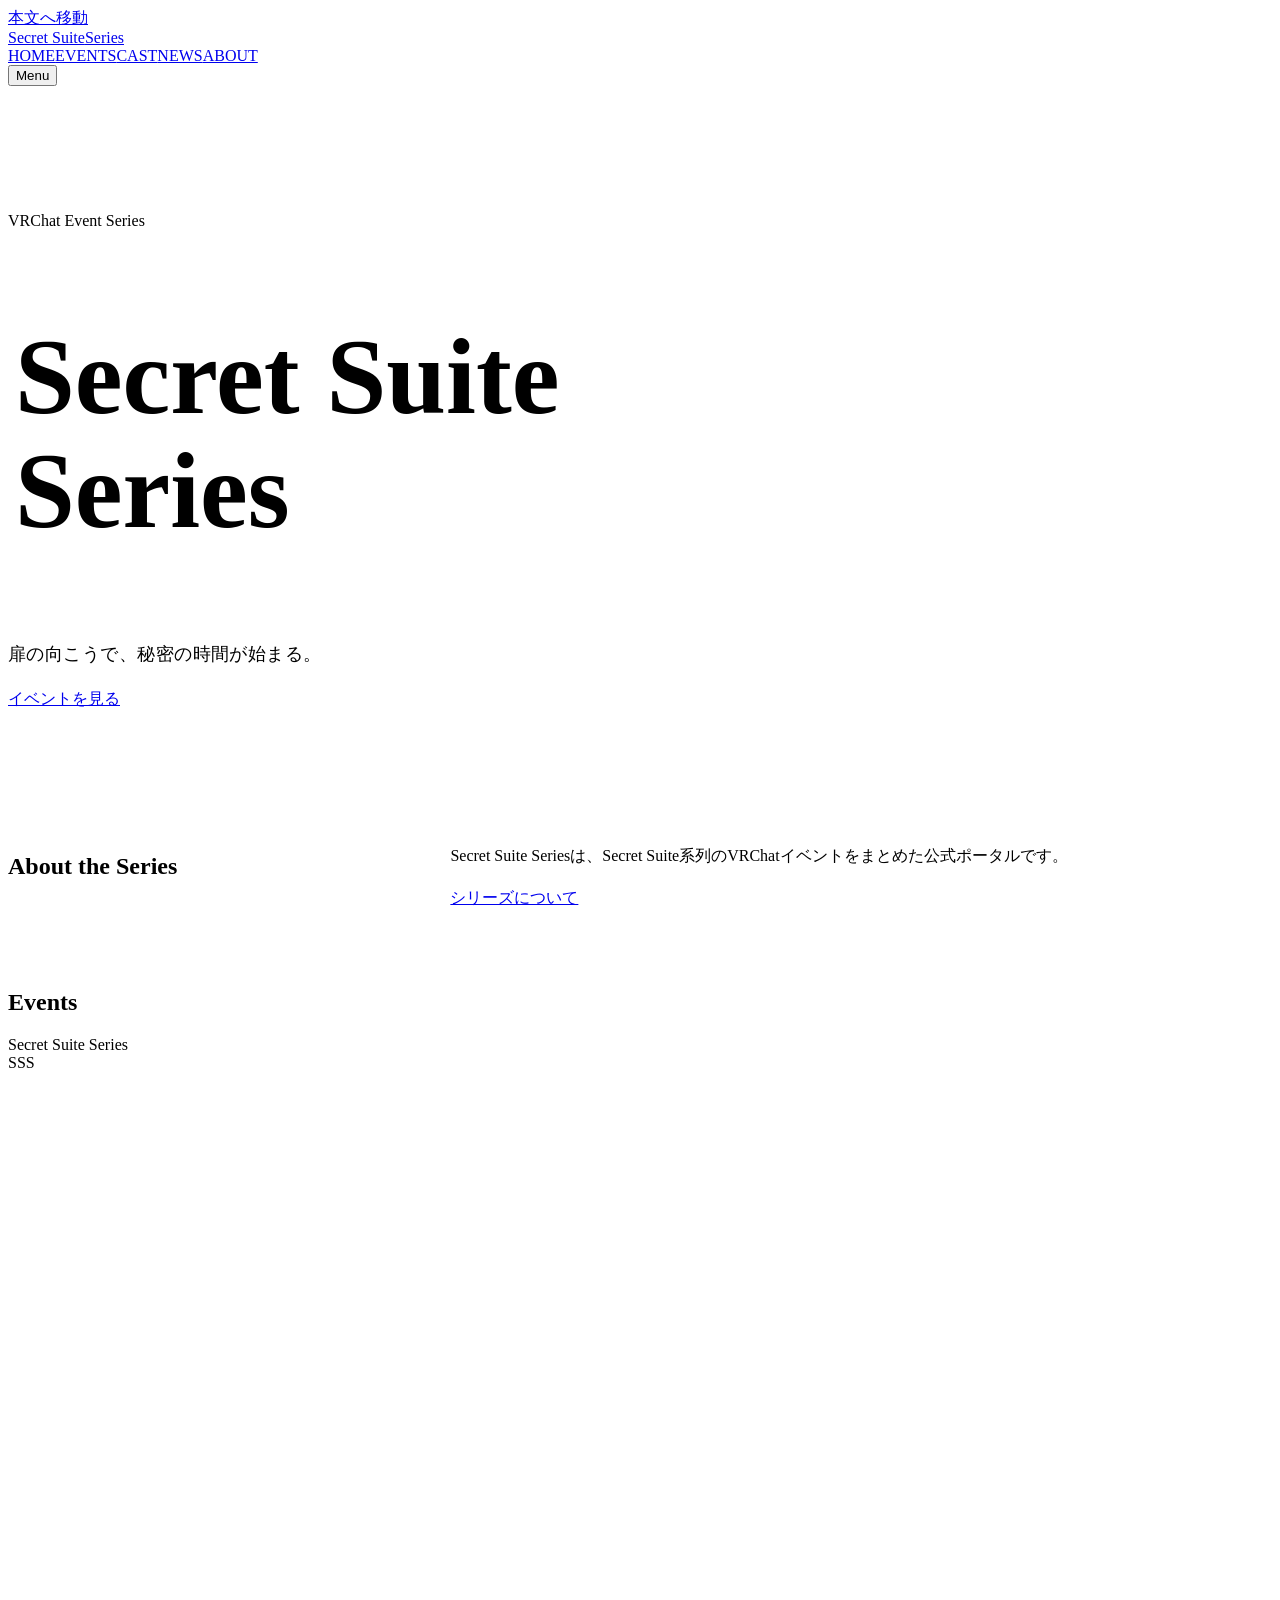
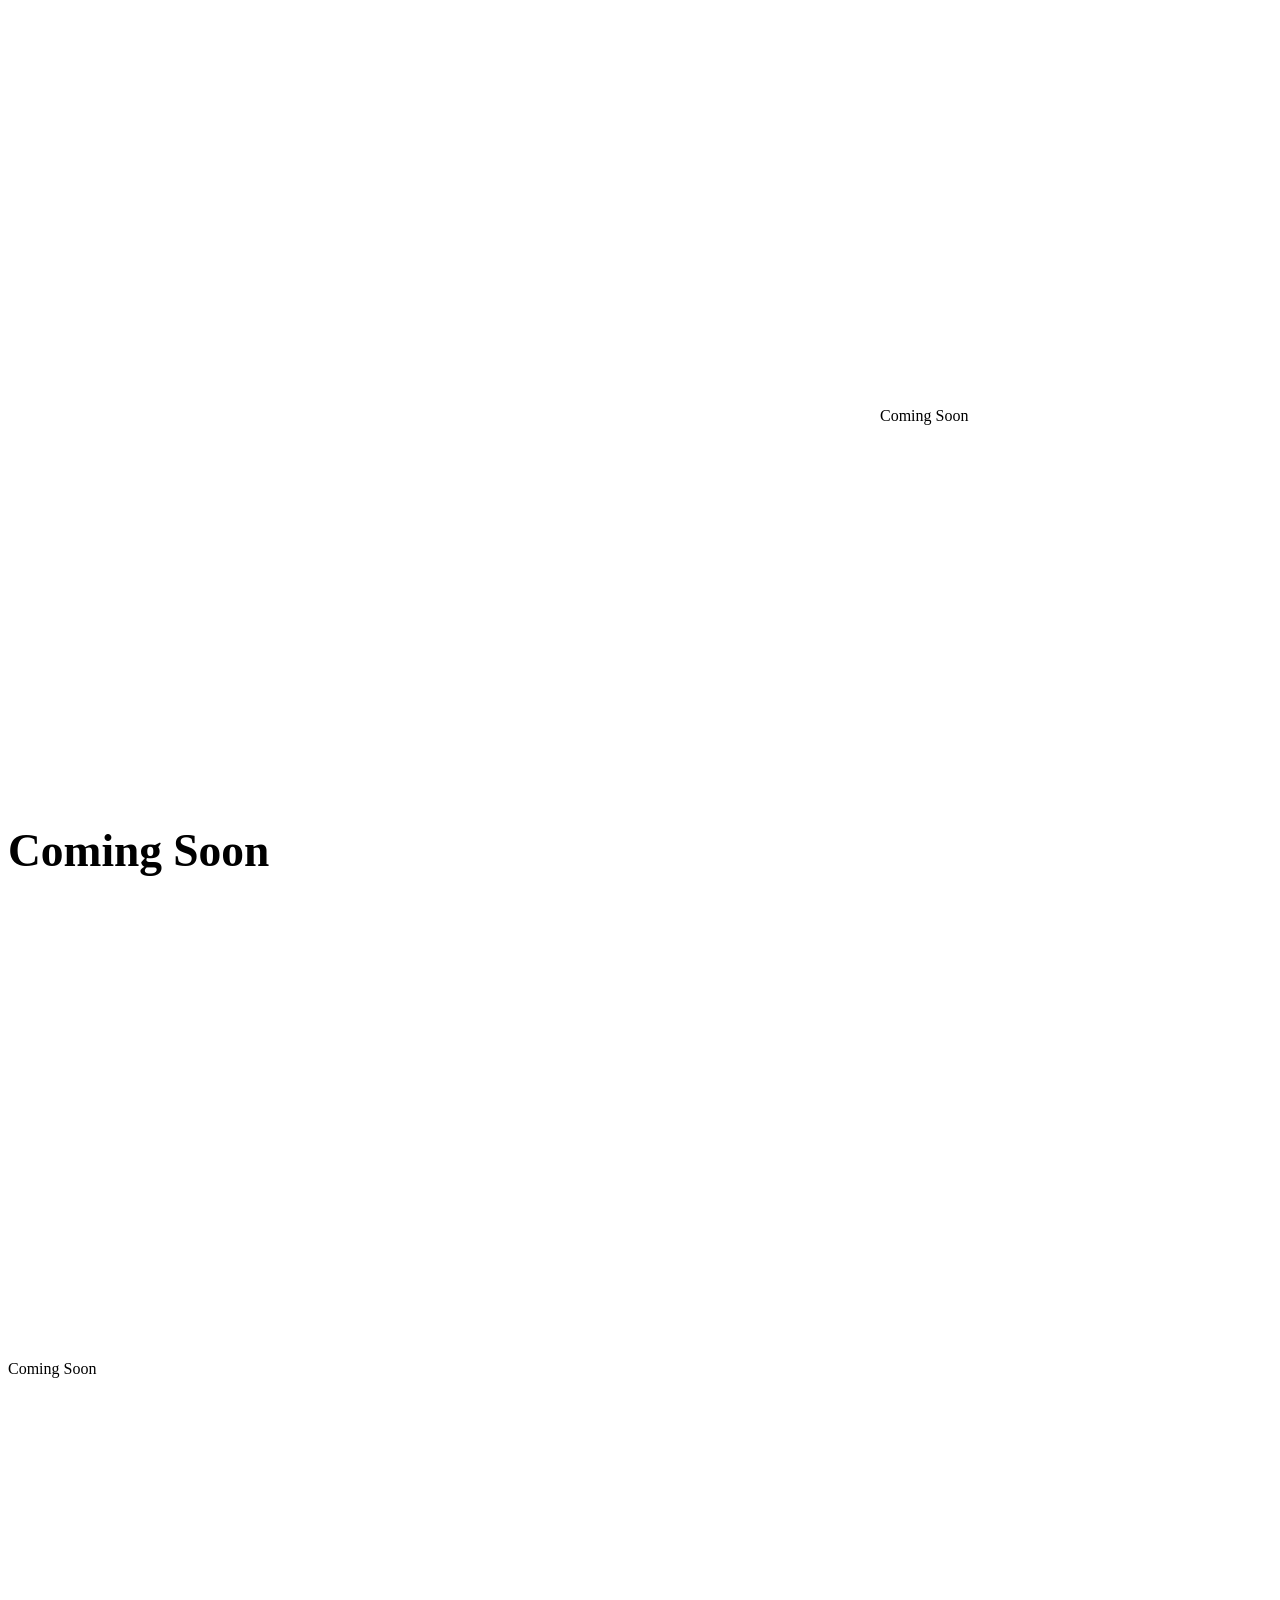
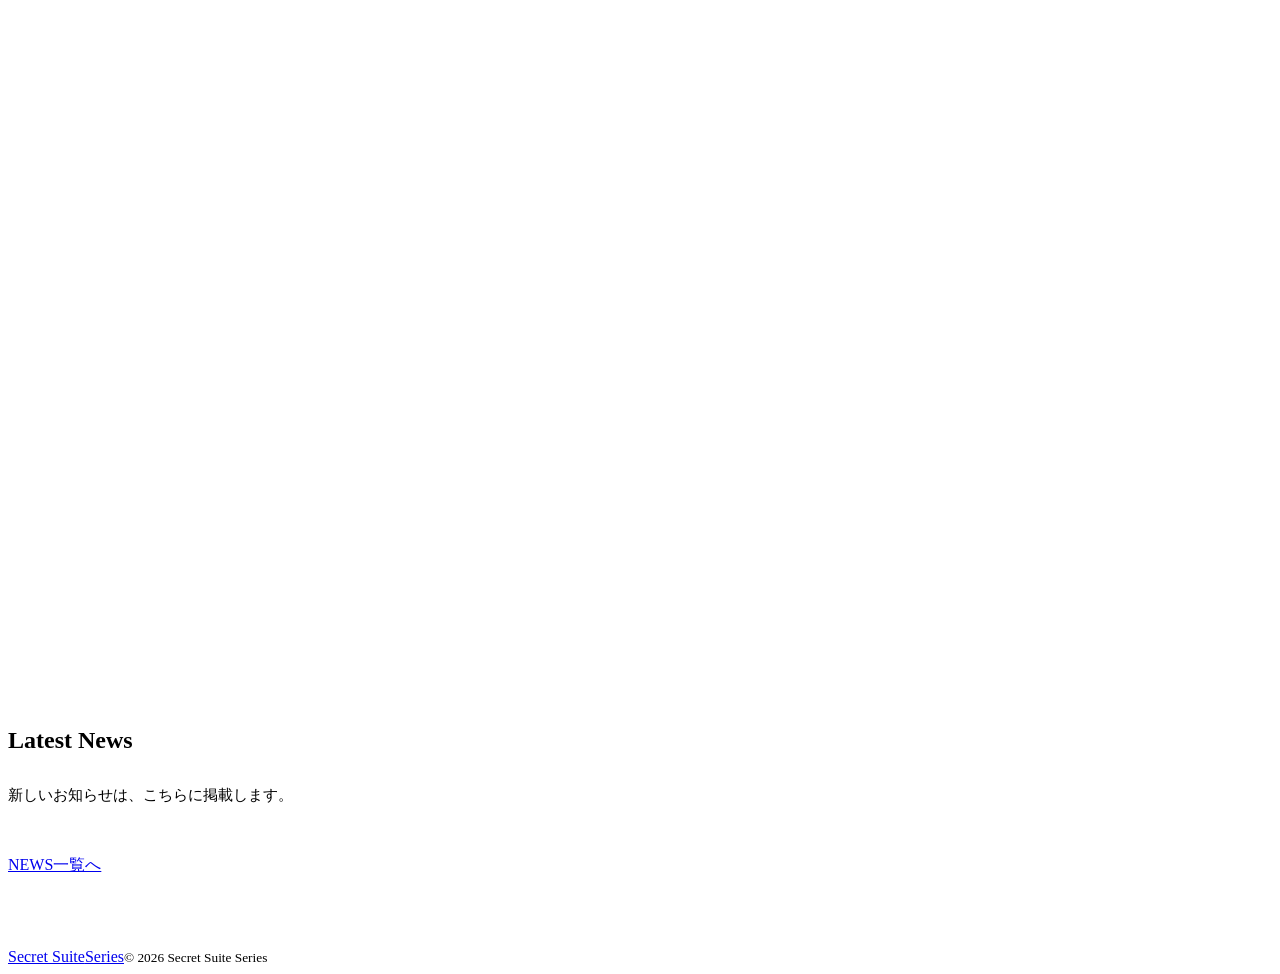
==== commit 3182a34e: "Replace all upcoming event identity and visual labels with Coming Soon" ====
--- a/index.html
+++ b/index.html
@@ -1,4 +1,4 @@
-<!DOCTYPE html><html lang="ja"><head><meta charset="UTF-8"><meta name="viewport" content="width=device-width, initial-scale=1, viewport-fit=cover"><title>Secret Suite Series</title><meta name="description" content="Secret Suite系列のVRChatイベントをまとめた公式ポータルサイト。"><meta name="theme-color" content="#ffffff"><meta name="robots" content="noindex, nofollow"><link rel="canonical" href="https://sora-lice.github.io/secret-suite-series-preview/"><meta property="og:site_name" content="Secret Suite Series"><meta property="og:locale" content="ja_JP"><meta property="og:type" content="website"><meta property="og:title" content="Secret Suite Series"><meta property="og:description" content="Secret Suite系列のVRChatイベントをまとめた公式ポータルサイト。"><meta property="og:url" content="https://sora-lice.github.io/secret-suite-series-preview/"><meta name="twitter:card" content="summary_large_image"><meta name="twitter:title" content="Secret Suite Series"><meta name="twitter:description" content="Secret Suite系列のVRChatイベントをまとめた公式ポータルサイト。"><meta property="og:image" content="https://sora-lice.github.io/secret-suite-series-preview/og/home.png"><meta property="og:image:type" content="image/png"><meta property="og:image:width" content="1200"><meta property="og:image:height" content="630"><meta property="og:image:alt" content="Secret Suite Series"><meta name="twitter:image" content="https://sora-lice.github.io/secret-suite-series-preview/og/home.png"><meta name="twitter:image:alt" content="Secret Suite Series"><script type="application/ld+json">{"@context":"https://schema.org","@graph":[{"@type":"WebPage","@id":"https://sora-lice.github.io/secret-suite-series-preview/#webpage","url":"https://sora-lice.github.io/secret-suite-series-preview/","name":"Secret Suite Series","description":"Secret Suite系列のVRChatイベントをまとめた公式ポータルサイト。","inLanguage":"ja","isPartOf":{"@id":"https://sora-lice.github.io/secret-suite-series-preview/#website"}},{"@type":"WebSite","@id":"https://sora-lice.github.io/secret-suite-series-preview/#website","name":"Secret Suite Series","description":"Secret Suite系列のVRChatイベントをまとめた公式ポータルサイト。","url":"https://sora-lice.github.io/secret-suite-series-preview/","inLanguage":"ja"}]}</script><link rel="preload" href="/secret-suite-series-preview/_astro/allura-latin-400-normal.4sUZKTf1.woff2" as="font" type="font/woff2" crossorigin="anonymous"><link rel="stylesheet" href="/secret-suite-series-preview/_astro/SiteLayout.a9utygak.css"><style>.event-feature{grid-template-columns:62% 1fr;align-items:stretch;gap:5%;display:grid}.event-feature:nth-child(2n){grid-template-columns:1fr 62%}.event-feature:nth-child(2n) .event-feature__media{order:2}.event-feature__media{aspect-ratio:16/10;border:1px solid var(--line)}.event-feature__content{flex-direction:column;justify-content:center;align-items:flex-start;gap:22px;min-width:0;padding-block:28px;display:flex}.event-feature__meta{flex-wrap:wrap;align-items:center;gap:12px 18px;display:flex}.event-feature__status{color:var(--muted);font-size:12px}.event-feature__title{font-family:var(--font-heading);color:var(--event-accent,var(--gold));text-wrap:balance;overflow-wrap:anywhere;font-size:clamp(32px,3.55vw,52px);line-height:1.1}.event-feature__summary{text-wrap:balance;font-size:15px;line-height:1.9}@media (width<=51.99rem){.event-feature,.event-feature:nth-child(2n){flex-direction:column;gap:0;display:flex}.event-feature:nth-child(2n) .event-feature__media{order:0}.event-feature__media{aspect-ratio:16/9}.event-feature__content{gap:16px;padding-block:26px 4px}.event-feature__title{max-width:22ch;font-size:40px}}@media (width<=40rem){.event-feature__media{aspect-ratio:4/3}.event-feature__title{font-size:36px;line-height:1.14}.event-feature__content{gap:14px;padding-block:22px 0}.event-feature__summary{font-size:16px}}
+<!DOCTYPE html><html lang="ja"><head><meta charset="UTF-8"><meta name="viewport" content="width=device-width, initial-scale=1, viewport-fit=cover"><title>Secret Suite Series</title><meta name="description" content="Secret Suite系列のVRChatイベントをまとめた公式ポータルサイト。"><meta name="theme-color" content="#ffffff"><meta name="robots" content="noindex, nofollow"><link rel="canonical" href="https://sora-lice.github.io/secret-suite-series-preview/"><meta property="og:site_name" content="Secret Suite Series"><meta property="og:locale" content="ja_JP"><meta property="og:type" content="website"><meta property="og:title" content="Secret Suite Series"><meta property="og:description" content="Secret Suite系列のVRChatイベントをまとめた公式ポータルサイト。"><meta property="og:url" content="https://sora-lice.github.io/secret-suite-series-preview/"><meta name="twitter:card" content="summary_large_image"><meta name="twitter:title" content="Secret Suite Series"><meta name="twitter:description" content="Secret Suite系列のVRChatイベントをまとめた公式ポータルサイト。"><meta property="og:image" content="https://sora-lice.github.io/secret-suite-series-preview/og/home.png"><meta property="og:image:type" content="image/png"><meta property="og:image:width" content="1200"><meta property="og:image:height" content="630"><meta property="og:image:alt" content="Secret Suite Series"><meta name="twitter:image" content="https://sora-lice.github.io/secret-suite-series-preview/og/home.png"><meta name="twitter:image:alt" content="Secret Suite Series"><script type="application/ld+json">{"@context":"https://schema.org","@graph":[{"@type":"WebPage","@id":"https://sora-lice.github.io/secret-suite-series-preview/#webpage","url":"https://sora-lice.github.io/secret-suite-series-preview/","name":"Secret Suite Series","description":"Secret Suite系列のVRChatイベントをまとめた公式ポータルサイト。","inLanguage":"ja","isPartOf":{"@id":"https://sora-lice.github.io/secret-suite-series-preview/#website"}},{"@type":"WebSite","@id":"https://sora-lice.github.io/secret-suite-series-preview/#website","name":"Secret Suite Series","description":"Secret Suite系列のVRChatイベントをまとめた公式ポータルサイト。","url":"https://sora-lice.github.io/secret-suite-series-preview/","inLanguage":"ja"}]}</script><link rel="preload" href="/secret-suite-series-preview/_astro/allura-latin-400-normal.4sUZKTf1.woff2" as="font" type="font/woff2" crossorigin="anonymous"><link rel="stylesheet" href="/secret-suite-series-preview/_astro/SiteLayout.Dhaq0R8X.css"><style>.event-feature{grid-template-columns:62% 1fr;align-items:stretch;gap:5%;display:grid}.event-feature:nth-child(2n){grid-template-columns:1fr 62%}.event-feature:nth-child(2n) .event-feature__media{order:2}.event-feature__media{aspect-ratio:16/10;border:1px solid var(--line)}.event-feature__content{flex-direction:column;justify-content:center;align-items:flex-start;gap:22px;min-width:0;padding-block:28px;display:flex}.event-feature__meta{flex-wrap:wrap;align-items:center;gap:12px 18px;display:flex}.event-feature__status{color:var(--muted);font-size:12px}.event-feature__title{font-family:var(--font-heading);color:var(--event-accent,var(--gold));text-wrap:balance;overflow-wrap:anywhere;font-size:clamp(32px,3.55vw,52px);line-height:1.1}.event-feature__summary{text-wrap:balance;font-size:15px;line-height:1.9}@media (width<=51.99rem){.event-feature,.event-feature:nth-child(2n){flex-direction:column;gap:0;display:flex}.event-feature:nth-child(2n) .event-feature__media{order:0}.event-feature__media{aspect-ratio:16/9}.event-feature__content{gap:16px;padding-block:26px 4px}.event-feature__title{max-width:22ch;font-size:40px}}@media (width<=40rem){.event-feature__media{aspect-ratio:4/3}.event-feature__title{font-size:36px;line-height:1.14}.event-feature__content{gap:14px;padding-block:22px 0}.event-feature__summary{font-size:16px}}
 .hero{isolation:isolate;background:var(--surface);position:relative}.hero__visual{z-index:-1;background:var(--surface);position:absolute;inset:0}.hero__inner{align-items:flex-end;min-height:560px;padding-block:64px 54px;display:flex}.hero__content{width:100%}.hero__eyebrow{margin-bottom:20px}.hero__title{font-family:var(--font-script);color:var(--gold);padding-inline:7px;font-size:clamp(72px,8.4vw,132px);line-height:1.06}.hero__title span{display:block}.hero__copy{font-family:var(--font-japanese);letter-spacing:.025em;margin-top:24px;font-size:18px;line-height:1.9}.hero__phrase{max-width:100%;display:inline-block}.hero__action{margin-top:25px}.hero__rule{background:var(--line);transform-origin:50%;height:1px;display:block;position:absolute;inset:auto 0 0}.about-series{grid-template-columns:30% 1fr;align-items:center;gap:5%;padding-block:60px;display:grid}.about-series p{max-width:40em;font-size:16px;line-height:2}.about-series__content{min-width:0}.about-series__more{overflow-wrap:anywhere;max-width:100%;margin-top:20px}.events-showcase{padding-bottom:58px}.events-showcase__list{gap:64px;display:grid}.latest-news{padding-bottom:72px}.latest-news__more{margin-top:28px}.brand-message{justify-content:center;align-items:center;gap:28px;padding-block:30px 85px;display:flex}.brand-message__rule{background:var(--gold);flex:0 0 1px;height:64px;display:block}.brand-message p{font-family:var(--font-japanese);font-size:22px;line-height:2}@media (width<=51.99rem){.hero__inner{min-height:480px;padding-block:60px 45px}.hero__title{font-size:clamp(64px,10vw,94px)}.about-series{grid-template-columns:1fr;gap:22px;padding-block:44px}.events-showcase__list{gap:45px}}@media (width<=40rem){.hero__inner{min-height:444px;padding-block:56px 38px}.hero__title{padding-inline:4px;font-size:clamp(52px,16vw,80px);line-height:1.13}.hero__eyebrow{margin-bottom:22px;font-size:11px}.hero__copy{max-width:22em;margin-top:23px;font-size:16px}.hero__action{margin-top:22px}.about-series{padding-block:36px}.about-series p{font-size:16px}.events-showcase{padding-bottom:46px}.events-showcase__list{gap:42px}.latest-news{padding-bottom:44px}.brand-message{gap:20px;padding-block:20px 48px}.brand-message p{font-size:18px}}
 .news-row{border-bottom:1px solid var(--line);overflow-wrap:anywhere;grid-template-columns:110px 130px minmax(0,1fr);gap:20px;padding-block:25px;font-size:15px;display:grid}.news-row time{color:var(--muted);grid-column:1;font-size:13px}.news-row__category{color:var(--muted);grid-column:2;font-size:13px}.news-row__title{grid-column:3}.news-row__title a{text-underline-offset:5px;min-width:44px;min-height:44px;text-decoration:underline;text-decoration-color:var(--line);display:inline-block}.news-row__title a:hover{text-decoration-color:var(--gold)}.news-empty{padding-block:12px 22px;font-size:15px}@media (width<=51.99rem){.news-row{grid-template-columns:110px minmax(0,1fr);gap:10px 18px}.news-row__title{grid-column:1/-1}}@media (width<=40rem){.news-row{font-size:16px}.news-row__title a{padding-block:8px}.news-empty{font-size:16px}}
-</style></head><body><a class="skip-link" href="#main">本文へ移動</a><header class="site-header" id="home" data-site-header><div class="container site-header__inner"><a class="wordmark" href="/secret-suite-series-preview/#home" aria-label="Secret Suite Series ホーム"><span aria-hidden="true"><span>Secret Suite</span><span>Series</span></span></a><nav class="site-nav" aria-label="メインナビゲーション"><a href="/secret-suite-series-preview/#home" aria-current="page">HOME</a><a href="/secret-suite-series-preview/events/">EVENTS</a><a href="/secret-suite-series-preview/cast/">CAST</a><a href="/secret-suite-series-preview/news/">NEWS</a><a href="/secret-suite-series-preview/about/">ABOUT</a></nav><button class="menu-toggle" type="button" aria-haspopup="dialog" aria-controls="site-menu" aria-expanded="false" data-menu-open hidden><span>Menu</span><span class="menu-toggle__lines" aria-hidden="true"></span></button></div></header><dialog class="site-menu" id="site-menu" aria-label="ナビゲーションメニュー"><div class="container site-menu__inner"><div class="site-menu__top"><a class="wordmark" href="/secret-suite-series-preview/#home" aria-label="Secret Suite Series ホーム"><span aria-hidden="true"><span>Secret Suite</span><span>Series</span></span></a><button class="menu-close" type="button" data-menu-close autofocus>Close</button></div><nav class="site-menu__navigation" aria-label="スマートフォンナビゲーション"><a href="/secret-suite-series-preview/#home" aria-current="page">HOME</a><a href="/secret-suite-series-preview/events/">EVENTS</a><a href="/secret-suite-series-preview/cast/">CAST</a><a href="/secret-suite-series-preview/news/">NEWS</a><a href="/secret-suite-series-preview/about/">ABOUT</a></nav><p class="site-menu__signature">VRChat Event Series</p></div></dialog><script type="module">var e=document.querySelector(`[data-site-header]`),t=document.querySelector(`[data-menu-open]`),n=document.querySelector(`[data-menu-close]`),r=document.querySelector(`#site-menu`);e&&t&&n&&r&&typeof r.showModal==`function`&&(e.dataset.menuReady=`true`,t.hidden=!1,t.addEventListener(`click`,()=>{r.open||r.showModal(),t.setAttribute(`aria-expanded`,`true`)}),n.addEventListener(`click`,()=>r.close()),r.addEventListener(`close`,()=>t.setAttribute(`aria-expanded`,`false`)),r.querySelectorAll(`a`).forEach(e=>{e.addEventListener(`click`,()=>r.close())}),window.addEventListener(`resize`,()=>{if(!r.open||getComputedStyle(t).display!==`none`)return;let n=r.contains(document.activeElement);r.close(),n&&(e.querySelector(`.site-nav a[aria-current]`)??e.querySelector(`.site-nav a`))?.focus()},{passive:!0}));</script><main id="main" tabindex="-1"><section class="hero" aria-labelledby="series-title"><div class="media-frame hero__visual media-frame--empty" style="--image-position:50% 50%;--mobile-image-position:50% 50%" data-reveal="image"></div><div class="container hero__inner"><div class="hero__content"><p class="eyebrow hero__eyebrow">VRChat Event Series</p><h1 class="hero__title" id="series-title" data-reveal="heading"><span>Secret Suite</span><span>Series</span></h1><p class="hero__copy"><span class="hero__phrase">扉の向こうで、</span><span class="hero__phrase">秘密の時間が始まる。</span></p><a class="text-link hero__action" href="#events">イベントを見る</a></div></div><span class="hero__rule" aria-hidden="true" data-reveal="line"></span></section><section class="about-series container" id="about" aria-label="Secret Suite Seriesについて"><h2 class="eyebrow" data-reveal="heading">About the Series</h2><div class="about-series__content"><p>Secret Suite Seriesは、Secret Suite系列のVRChatイベントをまとめた公式ポータルです。</p><a class="text-link about-series__more" href="/secret-suite-series-preview/about/">シリーズについて</a></div></section><section class="events-showcase container" id="events" aria-labelledby="events-title"><div class="section-heading"><span class="section-heading__rule" aria-hidden="true" data-reveal="line"></span><div class="section-heading__inner"><h2 id="events-title" data-reveal="heading">Events</h2><span class="eyebrow section-heading__label">Secret Suite Series</span></div></div><div class="events-showcase__list"><article class="event-feature" aria-labelledby="event-sss" data-event-id="sss"><div class="media-frame event-feature__media media-frame--empty" style="--image-position:50% 50%;--mobile-image-position:50% 50%" data-reveal="image"><span class="media-frame__initials" aria-hidden="true">SSS</span></div><div class="event-feature__content"><div class="event-feature__meta"><span class="eyebrow">SSS</span></div><h3 class="event-feature__title" id="event-sss" data-reveal="heading">Sovereign’s Secret Suite</h3><a class="text-link" href="/secret-suite-series-preview/events/sss/">イベント詳細</a></div></article><article class="event-feature" aria-labelledby="event-rss" data-event-id="rss"><div class="media-frame event-feature__media media-frame--empty" style="--image-position:50% 50%;--mobile-image-position:50% 50%" data-reveal="image"><span class="media-frame__initials" aria-hidden="true">RSS</span></div><div class="event-feature__content"><div class="event-feature__meta"><span class="eyebrow">RSS</span><span class="event-feature__status">Coming Soon</span></div><h3 class="event-feature__title" id="event-rss" data-reveal="heading">Romance Secret Suite</h3><a class="text-link" href="/secret-suite-series-preview/events/rss/">イベント詳細</a></div></article><article class="event-feature" aria-labelledby="event-vss" data-event-id="vss"><div class="media-frame event-feature__media media-frame--empty" style="--image-position:50% 50%;--mobile-image-position:50% 50%" data-reveal="image"><span class="media-frame__initials" aria-hidden="true">VSS</span></div><div class="event-feature__content"><div class="event-feature__meta"><span class="eyebrow">VSS</span><span class="event-feature__status">Coming Soon</span></div><h3 class="event-feature__title" id="event-vss" data-reveal="heading">Veiled Secret Suite</h3><a class="text-link" href="/secret-suite-series-preview/events/vss/">イベント詳細</a></div></article></div></section><section class="latest-news container" id="news" aria-labelledby="news-title"><div class="section-heading"><span class="section-heading__rule" aria-hidden="true" data-reveal="line"></span><div class="section-heading__inner"><h2 id="news-title" data-reveal="heading">Latest News</h2></div></div><p class="news-empty">新しいお知らせは、こちらに掲載します。</p><div class="latest-news__more"><a class="text-link" href="/secret-suite-series-preview/news/">NEWS一覧へ</a></div></section></main><footer class="site-footer"><div class="container site-footer__inner"><a class="wordmark wordmark--footer" href="/secret-suite-series-preview/#home" aria-label="Secret Suite Series ホーム"><span aria-hidden="true"><span>Secret Suite</span><span>Series</span></span></a><small>© 2026 Secret Suite Series</small></div></footer><script type="module">var e=window.matchMedia(`(prefers-reduced-motion: reduce)`);if(!e.matches&&`IntersectionObserver`in window&&`animate`in Element.prototype){let t=new Set,n=new IntersectionObserver(r=>{for(let i of r){if(!i.isIntersecting)continue;let r=i.target;if(n.unobserve(r),e.matches)continue;let a=r.dataset.reveal===`line`,o=r.animate(a?[{transform:`scaleX(0)`,opacity:0},{transform:`scaleX(1)`,opacity:1}]:[{opacity:0},{opacity:1}],{duration:a?580:460,easing:`ease-out`});t.add(o),o.addEventListener(`finish`,()=>t.delete(o),{once:!0}),o.addEventListener(`cancel`,()=>t.delete(o),{once:!0})}},{threshold:.08});document.querySelectorAll(`[data-reveal]`).forEach(e=>n.observe(e)),e.addEventListener(`change`,e=>{e.matches&&(n.disconnect(),t.forEach(e=>e.cancel()))})}</script></body></html>+</style></head><body><a class="skip-link" href="#main">本文へ移動</a><header class="site-header" id="home" data-site-header><div class="container site-header__inner"><a class="wordmark" href="/secret-suite-series-preview/#home" aria-label="Secret Suite Series ホーム"><span aria-hidden="true"><span>Secret Suite</span><span>Series</span></span></a><nav class="site-nav" aria-label="メインナビゲーション"><a href="/secret-suite-series-preview/#home" aria-current="page">HOME</a><a href="/secret-suite-series-preview/events/">EVENTS</a><a href="/secret-suite-series-preview/cast/">CAST</a><a href="/secret-suite-series-preview/news/">NEWS</a><a href="/secret-suite-series-preview/about/">ABOUT</a></nav><button class="menu-toggle" type="button" aria-haspopup="dialog" aria-controls="site-menu" aria-expanded="false" data-menu-open hidden><span>Menu</span><span class="menu-toggle__lines" aria-hidden="true"></span></button></div></header><dialog class="site-menu" id="site-menu" aria-label="ナビゲーションメニュー"><div class="container site-menu__inner"><div class="site-menu__top"><a class="wordmark" href="/secret-suite-series-preview/#home" aria-label="Secret Suite Series ホーム"><span aria-hidden="true"><span>Secret Suite</span><span>Series</span></span></a><button class="menu-close" type="button" data-menu-close autofocus>Close</button></div><nav class="site-menu__navigation" aria-label="スマートフォンナビゲーション"><a href="/secret-suite-series-preview/#home" aria-current="page">HOME</a><a href="/secret-suite-series-preview/events/">EVENTS</a><a href="/secret-suite-series-preview/cast/">CAST</a><a href="/secret-suite-series-preview/news/">NEWS</a><a href="/secret-suite-series-preview/about/">ABOUT</a></nav><p class="site-menu__signature">VRChat Event Series</p></div></dialog><script type="module">var e=document.querySelector(`[data-site-header]`),t=document.querySelector(`[data-menu-open]`),n=document.querySelector(`[data-menu-close]`),r=document.querySelector(`#site-menu`);e&&t&&n&&r&&typeof r.showModal==`function`&&(e.dataset.menuReady=`true`,t.hidden=!1,t.addEventListener(`click`,()=>{r.open||r.showModal(),t.setAttribute(`aria-expanded`,`true`)}),n.addEventListener(`click`,()=>r.close()),r.addEventListener(`close`,()=>t.setAttribute(`aria-expanded`,`false`)),r.querySelectorAll(`a`).forEach(e=>{e.addEventListener(`click`,()=>r.close())}),window.addEventListener(`resize`,()=>{if(!r.open||getComputedStyle(t).display!==`none`)return;let n=r.contains(document.activeElement);r.close(),n&&(e.querySelector(`.site-nav a[aria-current]`)??e.querySelector(`.site-nav a`))?.focus()},{passive:!0}));</script><main id="main" tabindex="-1"><section class="hero" aria-labelledby="series-title"><div class="media-frame hero__visual media-frame--empty" style="--image-position:50% 50%;--mobile-image-position:50% 50%" data-reveal="image"></div><div class="container hero__inner"><div class="hero__content"><p class="eyebrow hero__eyebrow">VRChat Event Series</p><h1 class="hero__title" id="series-title" data-reveal="heading"><span>Secret Suite</span><span>Series</span></h1><p class="hero__copy"><span class="hero__phrase">扉の向こうで、</span><span class="hero__phrase">秘密の時間が始まる。</span></p><a class="text-link hero__action" href="#events">イベントを見る</a></div></div><span class="hero__rule" aria-hidden="true" data-reveal="line"></span></section><section class="about-series container" id="about" aria-label="Secret Suite Seriesについて"><h2 class="eyebrow" data-reveal="heading">About the Series</h2><div class="about-series__content"><p>Secret Suite Seriesは、Secret Suite系列のVRChatイベントをまとめた公式ポータルです。</p><a class="text-link about-series__more" href="/secret-suite-series-preview/about/">シリーズについて</a></div></section><section class="events-showcase container" id="events" aria-labelledby="events-title"><div class="section-heading"><span class="section-heading__rule" aria-hidden="true" data-reveal="line"></span><div class="section-heading__inner"><h2 id="events-title" data-reveal="heading">Events</h2><span class="eyebrow section-heading__label">Secret Suite Series</span></div></div><div class="events-showcase__list"><article class="event-feature" aria-labelledby="event-sss" data-event-id="sss"><div class="media-frame event-feature__media media-frame--empty" style="--image-position:50% 50%;--mobile-image-position:50% 50%" data-reveal="image"><span class="media-frame__initials" aria-hidden="true">SSS</span></div><div class="event-feature__content"><div class="event-feature__meta"><span class="eyebrow">SSS</span></div><h3 class="event-feature__title" id="event-sss" data-reveal="heading">Sovereign’s Secret Suite</h3><a class="text-link" href="/secret-suite-series-preview/events/sss/">イベント詳細</a></div></article><article class="event-feature" aria-label="Coming Soon"><div class="media-frame event-feature__media media-frame--coming-soon media-frame--empty" style="--image-position:50% 50%;--mobile-image-position:50% 50%" data-reveal="image"><span class="media-frame__initials" aria-hidden="true">Coming Soon</span></div><div class="event-feature__content"><h3 class="event-feature__title" data-reveal="heading">Coming Soon</h3></div></article><article class="event-feature" aria-label="Coming Soon"><div class="media-frame event-feature__media media-frame--coming-soon media-frame--empty" style="--image-position:50% 50%;--mobile-image-position:50% 50%" data-reveal="image"><span class="media-frame__initials" aria-hidden="true">Coming Soon</span></div><div class="event-feature__content"><h3 class="event-feature__title" data-reveal="heading">Coming Soon</h3></div></article></div></section><section class="latest-news container" id="news" aria-labelledby="news-title"><div class="section-heading"><span class="section-heading__rule" aria-hidden="true" data-reveal="line"></span><div class="section-heading__inner"><h2 id="news-title" data-reveal="heading">Latest News</h2></div></div><p class="news-empty">新しいお知らせは、こちらに掲載します。</p><div class="latest-news__more"><a class="text-link" href="/secret-suite-series-preview/news/">NEWS一覧へ</a></div></section></main><footer class="site-footer"><div class="container site-footer__inner"><a class="wordmark wordmark--footer" href="/secret-suite-series-preview/#home" aria-label="Secret Suite Series ホーム"><span aria-hidden="true"><span>Secret Suite</span><span>Series</span></span></a><small>© 2026 Secret Suite Series</small></div></footer><script type="module">var e=window.matchMedia(`(prefers-reduced-motion: reduce)`);if(!e.matches&&`IntersectionObserver`in window&&`animate`in Element.prototype){let t=new Set,n=new IntersectionObserver(r=>{for(let i of r){if(!i.isIntersecting)continue;let r=i.target;if(n.unobserve(r),e.matches)continue;let a=r.dataset.reveal===`line`,o=r.animate(a?[{transform:`scaleX(0)`,opacity:0},{transform:`scaleX(1)`,opacity:1}]:[{opacity:0},{opacity:1}],{duration:a?580:460,easing:`ease-out`});t.add(o),o.addEventListener(`finish`,()=>t.delete(o),{once:!0}),o.addEventListener(`cancel`,()=>t.delete(o),{once:!0})}},{threshold:.08});document.querySelectorAll(`[data-reveal]`).forEach(e=>n.observe(e)),e.addEventListener(`change`,e=>{e.matches&&(n.disconnect(),t.forEach(e=>e.cancel()))})}</script></body></html>
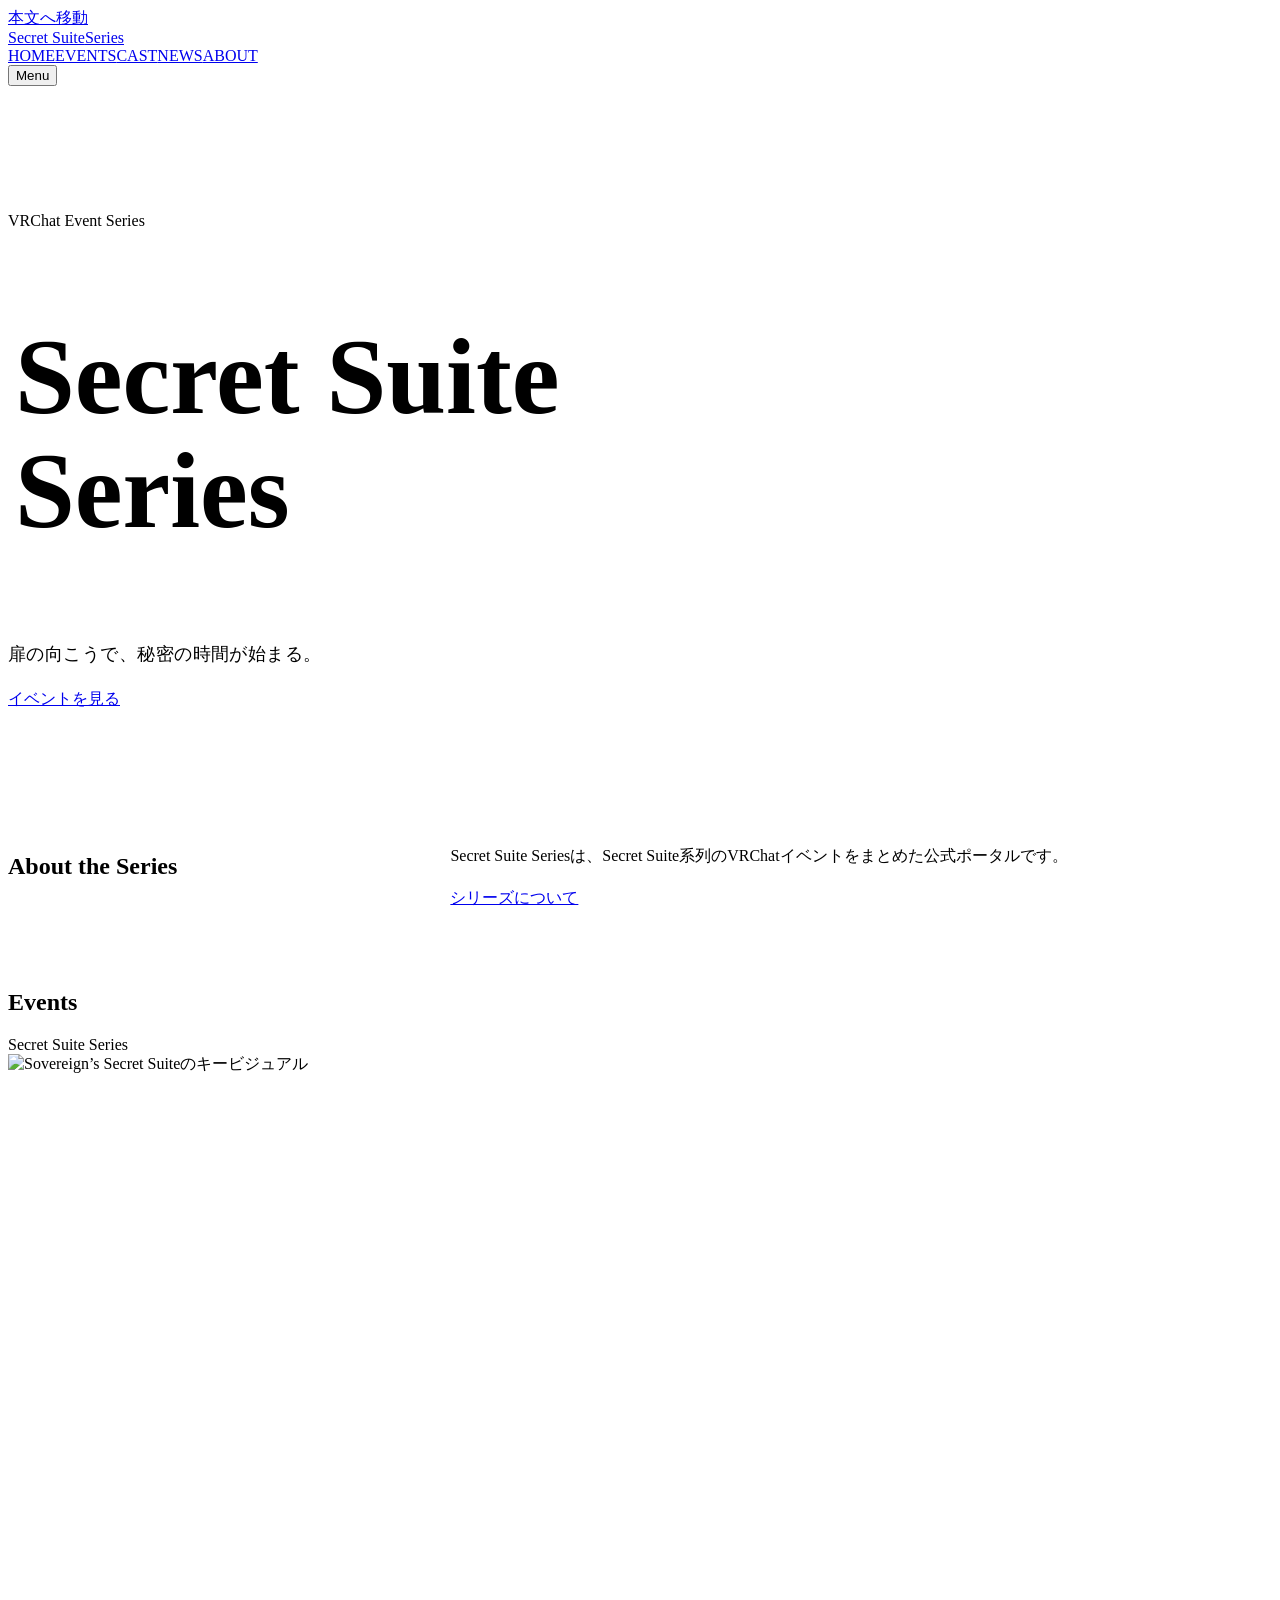
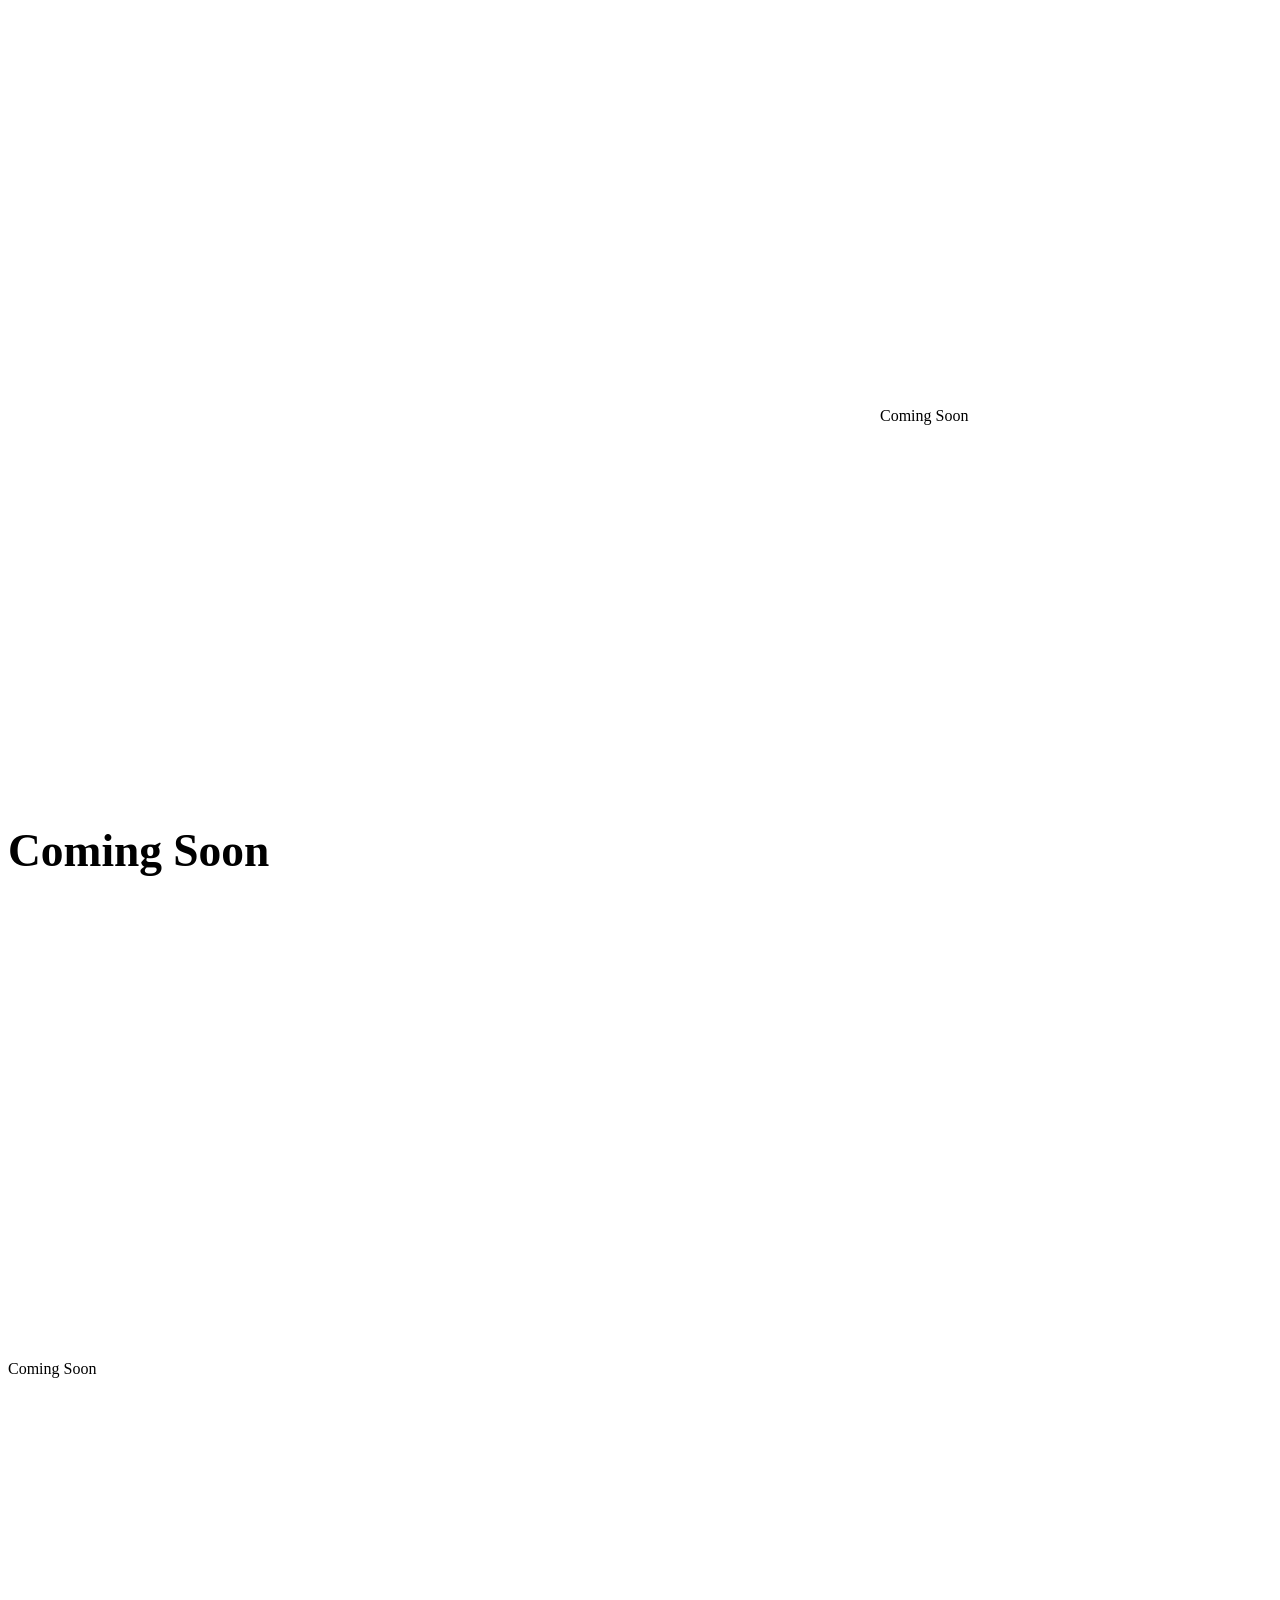
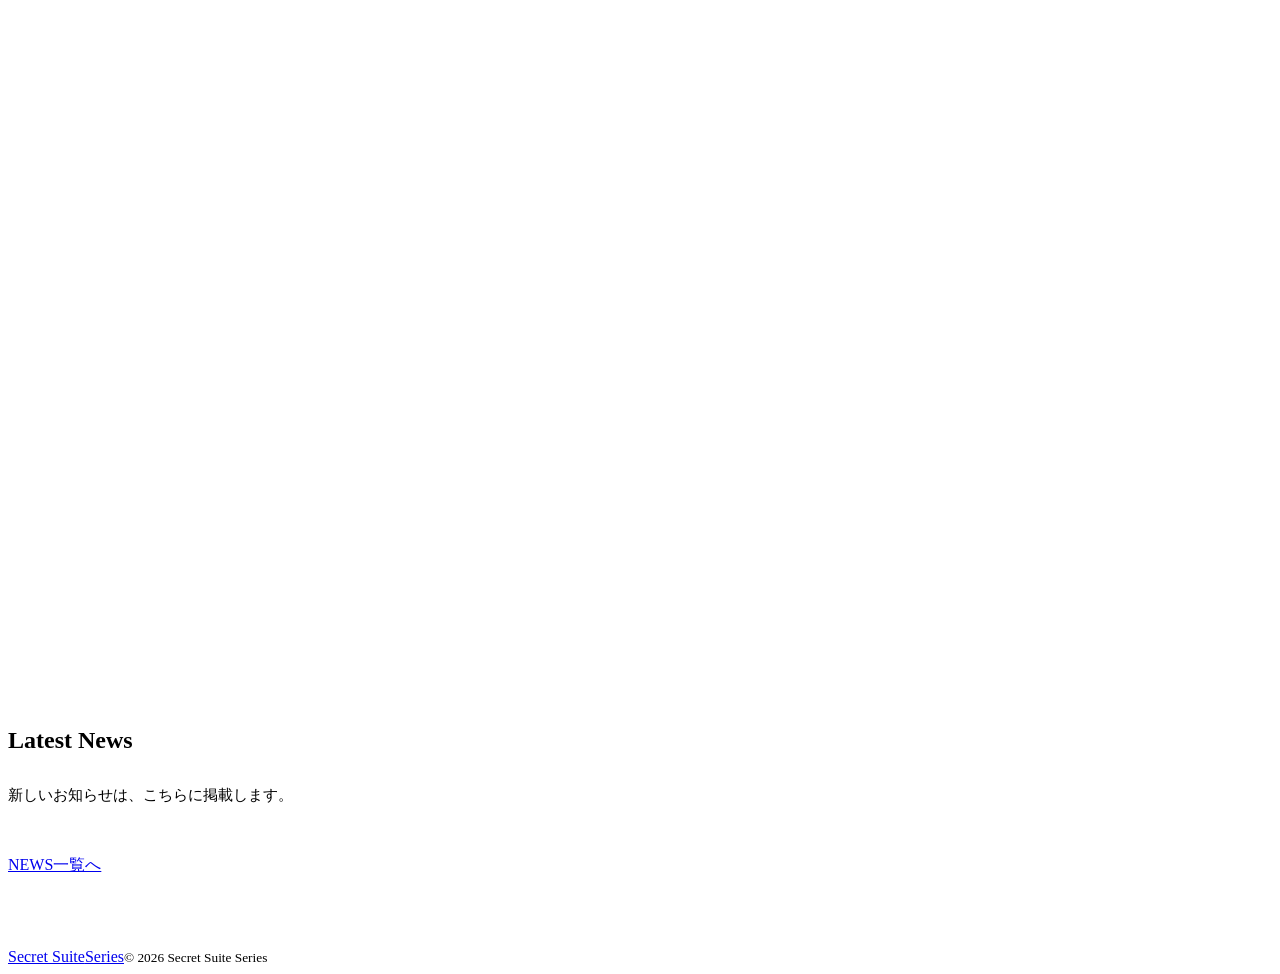
==== commit 6b6eff55: "Update published site with Secret Suite Manager" ====
--- a/index.html
+++ b/index.html
@@ -1,4 +1,4 @@
 <!DOCTYPE html><html lang="ja"><head><meta charset="UTF-8"><meta name="viewport" content="width=device-width, initial-scale=1, viewport-fit=cover"><title>Secret Suite Series</title><meta name="description" content="Secret Suite系列のVRChatイベントをまとめた公式ポータルサイト。"><meta name="theme-color" content="#ffffff"><meta name="robots" content="noindex, nofollow"><link rel="canonical" href="https://sora-lice.github.io/secret-suite-series-preview/"><meta property="og:site_name" content="Secret Suite Series"><meta property="og:locale" content="ja_JP"><meta property="og:type" content="website"><meta property="og:title" content="Secret Suite Series"><meta property="og:description" content="Secret Suite系列のVRChatイベントをまとめた公式ポータルサイト。"><meta property="og:url" content="https://sora-lice.github.io/secret-suite-series-preview/"><meta name="twitter:card" content="summary_large_image"><meta name="twitter:title" content="Secret Suite Series"><meta name="twitter:description" content="Secret Suite系列のVRChatイベントをまとめた公式ポータルサイト。"><meta property="og:image" content="https://sora-lice.github.io/secret-suite-series-preview/og/home.png"><meta property="og:image:type" content="image/png"><meta property="og:image:width" content="1200"><meta property="og:image:height" content="630"><meta property="og:image:alt" content="Secret Suite Series"><meta name="twitter:image" content="https://sora-lice.github.io/secret-suite-series-preview/og/home.png"><meta name="twitter:image:alt" content="Secret Suite Series"><script type="application/ld+json">{"@context":"https://schema.org","@graph":[{"@type":"WebPage","@id":"https://sora-lice.github.io/secret-suite-series-preview/#webpage","url":"https://sora-lice.github.io/secret-suite-series-preview/","name":"Secret Suite Series","description":"Secret Suite系列のVRChatイベントをまとめた公式ポータルサイト。","inLanguage":"ja","isPartOf":{"@id":"https://sora-lice.github.io/secret-suite-series-preview/#website"}},{"@type":"WebSite","@id":"https://sora-lice.github.io/secret-suite-series-preview/#website","name":"Secret Suite Series","description":"Secret Suite系列のVRChatイベントをまとめた公式ポータルサイト。","url":"https://sora-lice.github.io/secret-suite-series-preview/","inLanguage":"ja"}]}</script><link rel="preload" href="/secret-suite-series-preview/_astro/allura-latin-400-normal.4sUZKTf1.woff2" as="font" type="font/woff2" crossorigin="anonymous"><link rel="stylesheet" href="/secret-suite-series-preview/_astro/SiteLayout.Dhaq0R8X.css"><style>.event-feature{grid-template-columns:62% 1fr;align-items:stretch;gap:5%;display:grid}.event-feature:nth-child(2n){grid-template-columns:1fr 62%}.event-feature:nth-child(2n) .event-feature__media{order:2}.event-feature__media{aspect-ratio:16/10;border:1px solid var(--line)}.event-feature__content{flex-direction:column;justify-content:center;align-items:flex-start;gap:22px;min-width:0;padding-block:28px;display:flex}.event-feature__meta{flex-wrap:wrap;align-items:center;gap:12px 18px;display:flex}.event-feature__status{color:var(--muted);font-size:12px}.event-feature__title{font-family:var(--font-heading);color:var(--event-accent,var(--gold));text-wrap:balance;overflow-wrap:anywhere;font-size:clamp(32px,3.55vw,52px);line-height:1.1}.event-feature__summary{text-wrap:balance;font-size:15px;line-height:1.9}@media (width<=51.99rem){.event-feature,.event-feature:nth-child(2n){flex-direction:column;gap:0;display:flex}.event-feature:nth-child(2n) .event-feature__media{order:0}.event-feature__media{aspect-ratio:16/9}.event-feature__content{gap:16px;padding-block:26px 4px}.event-feature__title{max-width:22ch;font-size:40px}}@media (width<=40rem){.event-feature__media{aspect-ratio:4/3}.event-feature__title{font-size:36px;line-height:1.14}.event-feature__content{gap:14px;padding-block:22px 0}.event-feature__summary{font-size:16px}}
 .hero{isolation:isolate;background:var(--surface);position:relative}.hero__visual{z-index:-1;background:var(--surface);position:absolute;inset:0}.hero__inner{align-items:flex-end;min-height:560px;padding-block:64px 54px;display:flex}.hero__content{width:100%}.hero__eyebrow{margin-bottom:20px}.hero__title{font-family:var(--font-script);color:var(--gold);padding-inline:7px;font-size:clamp(72px,8.4vw,132px);line-height:1.06}.hero__title span{display:block}.hero__copy{font-family:var(--font-japanese);letter-spacing:.025em;margin-top:24px;font-size:18px;line-height:1.9}.hero__phrase{max-width:100%;display:inline-block}.hero__action{margin-top:25px}.hero__rule{background:var(--line);transform-origin:50%;height:1px;display:block;position:absolute;inset:auto 0 0}.about-series{grid-template-columns:30% 1fr;align-items:center;gap:5%;padding-block:60px;display:grid}.about-series p{max-width:40em;font-size:16px;line-height:2}.about-series__content{min-width:0}.about-series__more{overflow-wrap:anywhere;max-width:100%;margin-top:20px}.events-showcase{padding-bottom:58px}.events-showcase__list{gap:64px;display:grid}.latest-news{padding-bottom:72px}.latest-news__more{margin-top:28px}.brand-message{justify-content:center;align-items:center;gap:28px;padding-block:30px 85px;display:flex}.brand-message__rule{background:var(--gold);flex:0 0 1px;height:64px;display:block}.brand-message p{font-family:var(--font-japanese);font-size:22px;line-height:2}@media (width<=51.99rem){.hero__inner{min-height:480px;padding-block:60px 45px}.hero__title{font-size:clamp(64px,10vw,94px)}.about-series{grid-template-columns:1fr;gap:22px;padding-block:44px}.events-showcase__list{gap:45px}}@media (width<=40rem){.hero__inner{min-height:444px;padding-block:56px 38px}.hero__title{padding-inline:4px;font-size:clamp(52px,16vw,80px);line-height:1.13}.hero__eyebrow{margin-bottom:22px;font-size:11px}.hero__copy{max-width:22em;margin-top:23px;font-size:16px}.hero__action{margin-top:22px}.about-series{padding-block:36px}.about-series p{font-size:16px}.events-showcase{padding-bottom:46px}.events-showcase__list{gap:42px}.latest-news{padding-bottom:44px}.brand-message{gap:20px;padding-block:20px 48px}.brand-message p{font-size:18px}}
 .news-row{border-bottom:1px solid var(--line);overflow-wrap:anywhere;grid-template-columns:110px 130px minmax(0,1fr);gap:20px;padding-block:25px;font-size:15px;display:grid}.news-row time{color:var(--muted);grid-column:1;font-size:13px}.news-row__category{color:var(--muted);grid-column:2;font-size:13px}.news-row__title{grid-column:3}.news-row__title a{text-underline-offset:5px;min-width:44px;min-height:44px;text-decoration:underline;text-decoration-color:var(--line);display:inline-block}.news-row__title a:hover{text-decoration-color:var(--gold)}.news-empty{padding-block:12px 22px;font-size:15px}@media (width<=51.99rem){.news-row{grid-template-columns:110px minmax(0,1fr);gap:10px 18px}.news-row__title{grid-column:1/-1}}@media (width<=40rem){.news-row{font-size:16px}.news-row__title a{padding-block:8px}.news-empty{font-size:16px}}
-</style></head><body><a class="skip-link" href="#main">本文へ移動</a><header class="site-header" id="home" data-site-header><div class="container site-header__inner"><a class="wordmark" href="/secret-suite-series-preview/#home" aria-label="Secret Suite Series ホーム"><span aria-hidden="true"><span>Secret Suite</span><span>Series</span></span></a><nav class="site-nav" aria-label="メインナビゲーション"><a href="/secret-suite-series-preview/#home" aria-current="page">HOME</a><a href="/secret-suite-series-preview/events/">EVENTS</a><a href="/secret-suite-series-preview/cast/">CAST</a><a href="/secret-suite-series-preview/news/">NEWS</a><a href="/secret-suite-series-preview/about/">ABOUT</a></nav><button class="menu-toggle" type="button" aria-haspopup="dialog" aria-controls="site-menu" aria-expanded="false" data-menu-open hidden><span>Menu</span><span class="menu-toggle__lines" aria-hidden="true"></span></button></div></header><dialog class="site-menu" id="site-menu" aria-label="ナビゲーションメニュー"><div class="container site-menu__inner"><div class="site-menu__top"><a class="wordmark" href="/secret-suite-series-preview/#home" aria-label="Secret Suite Series ホーム"><span aria-hidden="true"><span>Secret Suite</span><span>Series</span></span></a><button class="menu-close" type="button" data-menu-close autofocus>Close</button></div><nav class="site-menu__navigation" aria-label="スマートフォンナビゲーション"><a href="/secret-suite-series-preview/#home" aria-current="page">HOME</a><a href="/secret-suite-series-preview/events/">EVENTS</a><a href="/secret-suite-series-preview/cast/">CAST</a><a href="/secret-suite-series-preview/news/">NEWS</a><a href="/secret-suite-series-preview/about/">ABOUT</a></nav><p class="site-menu__signature">VRChat Event Series</p></div></dialog><script type="module">var e=document.querySelector(`[data-site-header]`),t=document.querySelector(`[data-menu-open]`),n=document.querySelector(`[data-menu-close]`),r=document.querySelector(`#site-menu`);e&&t&&n&&r&&typeof r.showModal==`function`&&(e.dataset.menuReady=`true`,t.hidden=!1,t.addEventListener(`click`,()=>{r.open||r.showModal(),t.setAttribute(`aria-expanded`,`true`)}),n.addEventListener(`click`,()=>r.close()),r.addEventListener(`close`,()=>t.setAttribute(`aria-expanded`,`false`)),r.querySelectorAll(`a`).forEach(e=>{e.addEventListener(`click`,()=>r.close())}),window.addEventListener(`resize`,()=>{if(!r.open||getComputedStyle(t).display!==`none`)return;let n=r.contains(document.activeElement);r.close(),n&&(e.querySelector(`.site-nav a[aria-current]`)??e.querySelector(`.site-nav a`))?.focus()},{passive:!0}));</script><main id="main" tabindex="-1"><section class="hero" aria-labelledby="series-title"><div class="media-frame hero__visual media-frame--empty" style="--image-position:50% 50%;--mobile-image-position:50% 50%" data-reveal="image"></div><div class="container hero__inner"><div class="hero__content"><p class="eyebrow hero__eyebrow">VRChat Event Series</p><h1 class="hero__title" id="series-title" data-reveal="heading"><span>Secret Suite</span><span>Series</span></h1><p class="hero__copy"><span class="hero__phrase">扉の向こうで、</span><span class="hero__phrase">秘密の時間が始まる。</span></p><a class="text-link hero__action" href="#events">イベントを見る</a></div></div><span class="hero__rule" aria-hidden="true" data-reveal="line"></span></section><section class="about-series container" id="about" aria-label="Secret Suite Seriesについて"><h2 class="eyebrow" data-reveal="heading">About the Series</h2><div class="about-series__content"><p>Secret Suite Seriesは、Secret Suite系列のVRChatイベントをまとめた公式ポータルです。</p><a class="text-link about-series__more" href="/secret-suite-series-preview/about/">シリーズについて</a></div></section><section class="events-showcase container" id="events" aria-labelledby="events-title"><div class="section-heading"><span class="section-heading__rule" aria-hidden="true" data-reveal="line"></span><div class="section-heading__inner"><h2 id="events-title" data-reveal="heading">Events</h2><span class="eyebrow section-heading__label">Secret Suite Series</span></div></div><div class="events-showcase__list"><article class="event-feature" aria-labelledby="event-sss" data-event-id="sss"><div class="media-frame event-feature__media media-frame--empty" style="--image-position:50% 50%;--mobile-image-position:50% 50%" data-reveal="image"><span class="media-frame__initials" aria-hidden="true">SSS</span></div><div class="event-feature__content"><div class="event-feature__meta"><span class="eyebrow">SSS</span></div><h3 class="event-feature__title" id="event-sss" data-reveal="heading">Sovereign’s Secret Suite</h3><a class="text-link" href="/secret-suite-series-preview/events/sss/">イベント詳細</a></div></article><article class="event-feature" aria-label="Coming Soon"><div class="media-frame event-feature__media media-frame--coming-soon media-frame--empty" style="--image-position:50% 50%;--mobile-image-position:50% 50%" data-reveal="image"><span class="media-frame__initials" aria-hidden="true">Coming Soon</span></div><div class="event-feature__content"><h3 class="event-feature__title" data-reveal="heading">Coming Soon</h3></div></article><article class="event-feature" aria-label="Coming Soon"><div class="media-frame event-feature__media media-frame--coming-soon media-frame--empty" style="--image-position:50% 50%;--mobile-image-position:50% 50%" data-reveal="image"><span class="media-frame__initials" aria-hidden="true">Coming Soon</span></div><div class="event-feature__content"><h3 class="event-feature__title" data-reveal="heading">Coming Soon</h3></div></article></div></section><section class="latest-news container" id="news" aria-labelledby="news-title"><div class="section-heading"><span class="section-heading__rule" aria-hidden="true" data-reveal="line"></span><div class="section-heading__inner"><h2 id="news-title" data-reveal="heading">Latest News</h2></div></div><p class="news-empty">新しいお知らせは、こちらに掲載します。</p><div class="latest-news__more"><a class="text-link" href="/secret-suite-series-preview/news/">NEWS一覧へ</a></div></section></main><footer class="site-footer"><div class="container site-footer__inner"><a class="wordmark wordmark--footer" href="/secret-suite-series-preview/#home" aria-label="Secret Suite Series ホーム"><span aria-hidden="true"><span>Secret Suite</span><span>Series</span></span></a><small>© 2026 Secret Suite Series</small></div></footer><script type="module">var e=window.matchMedia(`(prefers-reduced-motion: reduce)`);if(!e.matches&&`IntersectionObserver`in window&&`animate`in Element.prototype){let t=new Set,n=new IntersectionObserver(r=>{for(let i of r){if(!i.isIntersecting)continue;let r=i.target;if(n.unobserve(r),e.matches)continue;let a=r.dataset.reveal===`line`,o=r.animate(a?[{transform:`scaleX(0)`,opacity:0},{transform:`scaleX(1)`,opacity:1}]:[{opacity:0},{opacity:1}],{duration:a?580:460,easing:`ease-out`});t.add(o),o.addEventListener(`finish`,()=>t.delete(o),{once:!0}),o.addEventListener(`cancel`,()=>t.delete(o),{once:!0})}},{threshold:.08});document.querySelectorAll(`[data-reveal]`).forEach(e=>n.observe(e)),e.addEventListener(`change`,e=>{e.matches&&(n.disconnect(),t.forEach(e=>e.cancel()))})}</script></body></html>+</style></head><body><a class="skip-link" href="#main">本文へ移動</a><header class="site-header" id="home" data-site-header><div class="container site-header__inner"><a class="wordmark" href="/secret-suite-series-preview/#home" aria-label="Secret Suite Series ホーム"><span aria-hidden="true"><span>Secret Suite</span><span>Series</span></span></a><nav class="site-nav" aria-label="メインナビゲーション"><a href="/secret-suite-series-preview/#home" aria-current="page">HOME</a><a href="/secret-suite-series-preview/events/">EVENTS</a><a href="/secret-suite-series-preview/cast/">CAST</a><a href="/secret-suite-series-preview/news/">NEWS</a><a href="/secret-suite-series-preview/about/">ABOUT</a></nav><button class="menu-toggle" type="button" aria-haspopup="dialog" aria-controls="site-menu" aria-expanded="false" data-menu-open hidden><span>Menu</span><span class="menu-toggle__lines" aria-hidden="true"></span></button></div></header><dialog class="site-menu" id="site-menu" aria-label="ナビゲーションメニュー"><div class="container site-menu__inner"><div class="site-menu__top"><a class="wordmark" href="/secret-suite-series-preview/#home" aria-label="Secret Suite Series ホーム"><span aria-hidden="true"><span>Secret Suite</span><span>Series</span></span></a><button class="menu-close" type="button" data-menu-close autofocus>Close</button></div><nav class="site-menu__navigation" aria-label="スマートフォンナビゲーション"><a href="/secret-suite-series-preview/#home" aria-current="page">HOME</a><a href="/secret-suite-series-preview/events/">EVENTS</a><a href="/secret-suite-series-preview/cast/">CAST</a><a href="/secret-suite-series-preview/news/">NEWS</a><a href="/secret-suite-series-preview/about/">ABOUT</a></nav><p class="site-menu__signature">VRChat Event Series</p></div></dialog><script type="module">var e=document.querySelector(`[data-site-header]`),t=document.querySelector(`[data-menu-open]`),n=document.querySelector(`[data-menu-close]`),r=document.querySelector(`#site-menu`);e&&t&&n&&r&&typeof r.showModal==`function`&&(e.dataset.menuReady=`true`,t.hidden=!1,t.addEventListener(`click`,()=>{r.open||r.showModal(),t.setAttribute(`aria-expanded`,`true`)}),n.addEventListener(`click`,()=>r.close()),r.addEventListener(`close`,()=>t.setAttribute(`aria-expanded`,`false`)),r.querySelectorAll(`a`).forEach(e=>{e.addEventListener(`click`,()=>r.close())}),window.addEventListener(`resize`,()=>{if(!r.open||getComputedStyle(t).display!==`none`)return;let n=r.contains(document.activeElement);r.close(),n&&(e.querySelector(`.site-nav a[aria-current]`)??e.querySelector(`.site-nav a`))?.focus()},{passive:!0}));</script><main id="main" tabindex="-1"><section class="hero" aria-labelledby="series-title"><div class="media-frame hero__visual media-frame--empty" style="--image-position:50% 50%;--mobile-image-position:50% 50%" data-reveal="image"></div><div class="container hero__inner"><div class="hero__content"><p class="eyebrow hero__eyebrow">VRChat Event Series</p><h1 class="hero__title" id="series-title" data-reveal="heading"><span>Secret Suite</span><span>Series</span></h1><p class="hero__copy"><span class="hero__phrase">扉の向こうで、</span><span class="hero__phrase">秘密の時間が始まる。</span></p><a class="text-link hero__action" href="#events">イベントを見る</a></div></div><span class="hero__rule" aria-hidden="true" data-reveal="line"></span></section><section class="about-series container" id="about" aria-label="Secret Suite Seriesについて"><h2 class="eyebrow" data-reveal="heading">About the Series</h2><div class="about-series__content"><p>Secret Suite Seriesは、Secret Suite系列のVRChatイベントをまとめた公式ポータルです。</p><a class="text-link about-series__more" href="/secret-suite-series-preview/about/">シリーズについて</a></div></section><section class="events-showcase container" id="events" aria-labelledby="events-title"><div class="section-heading"><span class="section-heading__rule" aria-hidden="true" data-reveal="line"></span><div class="section-heading__inner"><h2 id="events-title" data-reveal="heading">Events</h2><span class="eyebrow section-heading__label">Secret Suite Series</span></div></div><div class="events-showcase__list"><article class="event-feature" aria-labelledby="event-sss" data-event-id="sss"><div class="media-frame event-feature__media" style="--image-position:50% 50%;--mobile-image-position:50% 50%" data-reveal="image"><picture><source type="image/avif" srcset="/secret-suite-series-preview/media/be0b1837209d91ee-320.avif 320w, /secret-suite-series-preview/media/be0b1837209d91ee-480.avif 480w, /secret-suite-series-preview/media/be0b1837209d91ee-768.avif 768w, /secret-suite-series-preview/media/be0b1837209d91ee-1024.avif 1024w, /secret-suite-series-preview/media/be0b1837209d91ee-1440.avif 1440w, /secret-suite-series-preview/media/be0b1837209d91ee-1500.avif 1500w" sizes="(min-width: 1440px) 794px, (min-width: 832px) 55vw, (min-width: 640px) 89vw, calc(100vw - 48px)"><source type="image/webp" srcset="/secret-suite-series-preview/media/be0b1837209d91ee-320.webp 320w, /secret-suite-series-preview/media/be0b1837209d91ee-480.webp 480w, /secret-suite-series-preview/media/be0b1837209d91ee-768.webp 768w, /secret-suite-series-preview/media/be0b1837209d91ee-1024.webp 1024w, /secret-suite-series-preview/media/be0b1837209d91ee-1440.webp 1440w, /secret-suite-series-preview/media/be0b1837209d91ee-1500.webp 1500w" sizes="(min-width: 1440px) 794px, (min-width: 832px) 55vw, (min-width: 640px) 89vw, calc(100vw - 48px)"><img src="/secret-suite-series-preview/media/be0b1837209d91ee-1500.webp" srcset="/secret-suite-series-preview/media/be0b1837209d91ee-320.webp 320w, /secret-suite-series-preview/media/be0b1837209d91ee-480.webp 480w, /secret-suite-series-preview/media/be0b1837209d91ee-768.webp 768w, /secret-suite-series-preview/media/be0b1837209d91ee-1024.webp 1024w, /secret-suite-series-preview/media/be0b1837209d91ee-1440.webp 1440w, /secret-suite-series-preview/media/be0b1837209d91ee-1500.webp 1500w" sizes="(min-width: 1440px) 794px, (min-width: 832px) 55vw, (min-width: 640px) 89vw, calc(100vw - 48px)" alt="Sovereign’s Secret Suiteのキービジュアル" width="1500" height="1500" loading="lazy" decoding="async"></picture></div><div class="event-feature__content"><div class="event-feature__meta"><span class="eyebrow">SSS</span></div><h3 class="event-feature__title" id="event-sss" data-reveal="heading">Sovereign’s Secret Suite</h3><a class="text-link" href="/secret-suite-series-preview/events/sss/">イベント詳細</a></div></article><article class="event-feature" aria-label="Coming Soon"><div class="media-frame event-feature__media media-frame--coming-soon media-frame--empty" style="--image-position:50% 50%;--mobile-image-position:50% 50%" data-reveal="image"><span class="media-frame__initials" aria-hidden="true">Coming Soon</span></div><div class="event-feature__content"><h3 class="event-feature__title" data-reveal="heading">Coming Soon</h3></div></article><article class="event-feature" aria-label="Coming Soon"><div class="media-frame event-feature__media media-frame--coming-soon media-frame--empty" style="--image-position:50% 50%;--mobile-image-position:50% 50%" data-reveal="image"><span class="media-frame__initials" aria-hidden="true">Coming Soon</span></div><div class="event-feature__content"><h3 class="event-feature__title" data-reveal="heading">Coming Soon</h3></div></article></div></section><section class="latest-news container" id="news" aria-labelledby="news-title"><div class="section-heading"><span class="section-heading__rule" aria-hidden="true" data-reveal="line"></span><div class="section-heading__inner"><h2 id="news-title" data-reveal="heading">Latest News</h2></div></div><p class="news-empty">新しいお知らせは、こちらに掲載します。</p><div class="latest-news__more"><a class="text-link" href="/secret-suite-series-preview/news/">NEWS一覧へ</a></div></section></main><footer class="site-footer"><div class="container site-footer__inner"><a class="wordmark wordmark--footer" href="/secret-suite-series-preview/#home" aria-label="Secret Suite Series ホーム"><span aria-hidden="true"><span>Secret Suite</span><span>Series</span></span></a><small>© 2026 Secret Suite Series</small></div></footer><script type="module">var e=window.matchMedia(`(prefers-reduced-motion: reduce)`);if(!e.matches&&`IntersectionObserver`in window&&`animate`in Element.prototype){let t=new Set,n=new IntersectionObserver(r=>{for(let i of r){if(!i.isIntersecting)continue;let r=i.target;if(n.unobserve(r),e.matches)continue;let a=r.dataset.reveal===`line`,o=r.animate(a?[{transform:`scaleX(0)`,opacity:0},{transform:`scaleX(1)`,opacity:1}]:[{opacity:0},{opacity:1}],{duration:a?580:460,easing:`ease-out`});t.add(o),o.addEventListener(`finish`,()=>t.delete(o),{once:!0}),o.addEventListener(`cancel`,()=>t.delete(o),{once:!0})}},{threshold:.08});document.querySelectorAll(`[data-reveal]`).forEach(e=>n.observe(e)),e.addEventListener(`change`,e=>{e.matches&&(n.disconnect(),t.forEach(e=>e.cancel()))})}</script></body></html>
